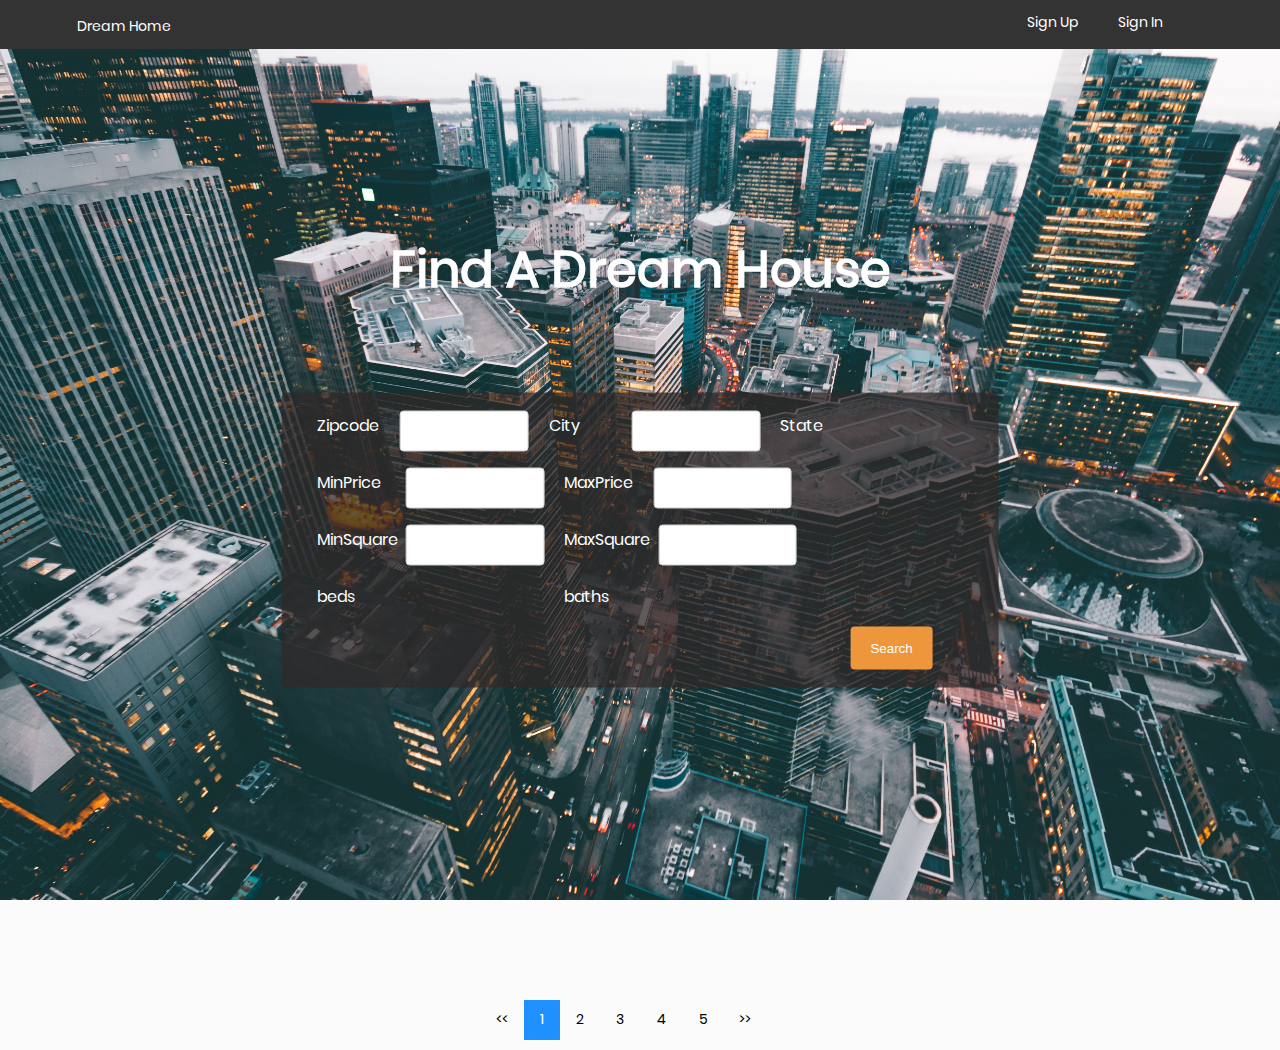
==== source/html/index.html @ e512ba41 "Merge branch 'dev' of https://github.com/CoderKevinZhang/CS561_Project into dev" ====
<!DOCTYPE html>
<html>
  <head>
    <meta charset="utf-8">
    <title>Dream Home</title>
    <link href="https://fonts.googleapis.com/css?family=Roboto:100,400,700" rel="stylesheet">
    <link rel="stylesheet" href="https://maxcdn.bootstrapcdn.com/font-awesome/4.7.0/css/font-awesome.min.css" media="screen">
    <link rel="stylesheet" type="text/css" href="../../css/style.css" media="screen">
    <link rel="stylesheet" type="text/css" href="../../css/nav.css" media="screen">
    <link rel="stylesheet" type="text/css" href="../../css/util.css">
    <link rel="stylesheet" type="text/css" href="../../css/pagination.css">
    <link rel="stylesheet" type="text/css" href="../../css/main.css">
    <link rel="stylesheet" type="text/css" href="../../css/filterForm.css">

  </head>

  <body onload="generatePagination(5 ,1, 0)">
    <div class="navbar">
      <div class="navlist">

          <ul  style="z-index: 99">
            <li class="navitem site-title" ><a href="#"><strong> Dream Home</strong> </a></li>
            <li class="navitem navlink" id = "before_login_show_sign_in"><a href="login.html">Sign In</a></li> 
            <li class="navitem navlink" id = "before_login_show_sign_up"><a href="signUp.html">Sign Up</a></li>
            <li class="navitem navlink" id = "after_login_show_user_name" style ="display: none">
              <div class="dropdown">
                  <button class="dropbtn"> <a id="user_name" href="#"></a></button>
                  <div class="dropdown-content">
                      <a id= "logout-btn" href="user_profile.html" >My Profile</a>
                      <a id= "logout-btn" href="javascript:void(0);" onclick="logOut()">log out</a>
                  </div>
              </div>
            </li>
          </ul>
        </div>
    </div>
    <header class = "banner">

      <div class="hero-text">
          <h1 style="font-size:50px"> Find A Dream House</h1>
      </div> 

      
        <form id = 'filter'>
          <div class="filter-form-container" >
    		<div class = "box">
        <label >Zipcode</label> 
          <input id = 'zipCode' type="text" class="text" value="" onfocus="this.value = '';" onblur="if (this.value == '') {this.value = '';}">
    		<label >City</label>  
          <input id = 'city' type="text" class="text" value="" onfocus="this.value = '';" onblur="if (this.value == '') {this.value = '';}">
    		<label >State</label>
          <div class = "custom-select">
            <select id = "state" style="background-color: white; font-size: 17px; width: 111px; margin-bottom: 8px;">     
              <option value="" selected disabled="disabled">-select-</option>
              <option value="Alabama">Alabama</option>
              <option value="Alaska">Alaska</option>
              <option value="Arizona">Arizona</option>
              <option value="Arkansas">Arkansas</option>
              <option value="California">California</option>
              <option value="Colorado">Colorado</option>
              <option value="Connecticut">Connecticut</option>
              <option value="Delaware">Delaware</option>
              <option value="District">District Of Columbia</option>
              <option value="Florida">Florida</option>
              <option value="Georgia">Georgia</option>
              <option value="Hawaii">Hawaii</option>
              <option value="Idaho">Idaho</option>
              <option value="Illinois">Illinois</option>
              <option value="Indiana">Indiana</option>
              <option value="Iowa">Iowa</option>
              <option value="Kansas">Kansas</option>
              <option value="Kentucky">Kentucky</option>
              <option value="Louisiana">Louisiana</option>
              <option value="Maine">Maine</option>
              <option value="Maryland">Maryland</option>
              <option value="Massachusetts">Massachusetts</option>
              <option value="Michigan">Michigan</option>
              <option value="Minnesota">Minnesota</option>
              <option value="Mississippi">Mississippi</option>
              <option value="Missouri">Missouri</option>
              <option value="Montana">Montana</option>
              <option value="Nebraska">Nebraska</option>
              <option value="Nevada">Nevada</option>
              <option value="New Hampshire">New Hampshire</option>
              <option value="New Jersey">New Jersey</option>
              <option value="New Mexico">New Mexico</option>
              <option value="New York">New York</option>
              <option value="North Carolina">North Carolina</option>
              <option value="North Dakota">North Dakota</option>
              <option value="Ohio">Ohio</option>
              <option value="Oklahoma">Oklahoma</option>
              <option value="Oregon">Oregon</option>
              <option value="Pennsylvania">Pennsylvania</option>
              <option value="Rhode Island">Rhode Island</option>
              <option value="South Carolina">South Carolina</option>
              <option value="South Dakota">South Dakota</option>
              <option value="Tennessee">Tennessee</option>
              <option value="Texas">Texas</option>
              <option value="Utah">Utah</option>
              <option value="Vermont">Vermont</option>
              <option value="Virginia">Virginia</option>
              <option value="Washington">Washington</option>
              <option value="West Virginia">West Virginia</option>
              <option value="Wisconsin">Wisconsin</option>
              <option value="Wyoming">Wyoming</option>
            </select>
          </div>
        </div>
        <div class = "box">
    		  <label> MinPrice</label> 
          <input id = 'minPrice' type="text" class="text" value="" onfocus="this.value = '';" onblur="if (this.value == '') {this.value = '';}">
<!--         </div>
        <div class = "box"> -->
    		<label> MaxPrice</label>  <input id = 'maxPrice' type="text" class="text" value="" onfocus="this.value = '';" onblur="if (this.value == '') {this.value = '';}"><br>
        </div>
        <div class = "box">
    		<label> MinSquare</label> 
          <input id = 'minSquare' type="text" class="text" value="" onfocus="this.value = '';" onblur="if (this.value == '') {this.value = '';}">
  <!--   		</div>
        <div class = "box"> -->
        <label> MaxSquare</label>  
          <input id = 'maxSquare' type="text" class="text" value="" onfocus="this.value = '';" onblur="if (this.value == '') {this.value = '';}" style="margin-left: 5px;"><br>
        </div>
        <div class = "box">
    		<label> beds</label>
        <div class = "custom-select"> 
          <select id="beds" style="background-color: white; font-size: 17px">
      		  <option value="" selected disabled="disabled">-select-</option>
      		  <option value="1">1</option>
      		  <option value="2">2</option>
      		  <option value="3">3</option>
            <option value="4">4+</option>
    		  </select>
        </div>

    		<label> baths</label> 
        <div class = "custom-select">
          <select id="baths" style="background-color: white; font-size: 17px">
      		  <option value="0" selected disabled="disabled">-select-</option>
      		  <option value="1">1</option>
            <option value="2">2</option>
            <option value="3">3</option>
            <option value="4">4+</option>
    		  </select>
        </div>
        </div>
      <div class = "filter-form-footer">
        <button class = "filter-form-submit" onclick='filteredSearch()'>Search</button>
      </div>   		  
    	  </form>

      </div>


 </header>
 

  <div id="modal-backdrop" class="hidden"></div>
    <div id="create-item-modal" class="hidden">
      <div class="modal-dialog">

<!--         <div class="modal-header">
          <h3>Share A House Info :)</h3>
          <button type="button" class="modal-close-button">&times;</button>
        </div> -->

        <!-- <div class="modal-header" style="background-image: url(../../images/bg-02.jpg);"> -->
        <div class="modal-header" style="background-color: #333333;">        
          <span class="login100-form-title-1">
            Welcome To Our Website!
          </span>
          
          <button type="button" class="modal-close-button">&times;</button>
        </div>       
        <div class="modal-content"><h2>Please sign in or sign up to upload your house infomation.</h2></div>
        <div class="modal-footer">
          <button type="button" class="modal-sign-button" onclick="window.location.href='login.html'" >Sign In</button>
          <button type="button" class="modal-sign-button" onclick="window.location.href='signUp.html'">Sign Up</button>
          <button type="button" class="modal-cancel-button">Cancel</button>
        </div>


      </div>
    </div>
  </div>

  <main class="item-container">
    


  </main>
  
  <!--House Listing Pagination-->
  <div id="pagination" >
  
  </div> 
</body>

<!--   <script src="https://cdnjs.cloudflare.com/ajax/libs/handlebars.js/4.0.10/handlebars.runtime.js"></script>
  <script src="/itemTemplate.js"></script>
  <script src="/itemPhotoTemplate.js"></script> -->
  <script src="../../vendor/jquery/jquery-3.2.1.min.js"></script>
  <script src="../../vendor/animsition/js/animsition.min.js"></script>
  <script src="../../vendor/bootstrap/js/popper.js"></script>
  <script src="../../vendor/bootstrap/js/bootstrap.min.js"></script>
  <script src="../../vendor/select2/select2.min.js"></script>
  <script src="../../vendor/daterangepicker/moment.min.js"></script>
  <script src="../../vendor/daterangepicker/daterangepicker.js"></script>
  <script src="../../vendor/countdowntime/countdowntime.js"></script>
  <script src="../../js/index.js"></script>

  <script src="../../js/housePagination.js"></script>
  <script src="../../js/customSelect.js"></script>
</html>
---- css/style.css ----
body {
  font-family: Roboto, Helvetica, sans-serif;
  margin: 0;
  background-color:#afabab0d;
}
i{
  font-family: Roboto, Helvetica, sans-serif;
}
a {
  text-decoration: none;
}

.navlink a {
  color: #fff;
}

main a{
  color:black;
} 

.site-title a {
  color:#fff;
 }

a:hover,
a:focus {
  color:#ee963b;

}

a:focus {
  outline: none;
}


.bg { 
    /* The image used */
    background-image: url("../images/bg.jpg");
    /* Full height */
    height: 100%; 
    /* Center and scale the image nicely */
    background-position: center;
    background-repeat: no-repeat;
    background-size: cover;
}

.navitem.site-title {
  margin: 0;
  padding: 10px 80px 10px 0px;
  font-size: 30px;
  font-weight: 100;
  color:#ee963b;
  /*color:#fff;*/
  display: inline-block;
  /*line-height: 38px;*/
  font-style: bold;
}

.navbar {
 /* background-color: #fff;*/
  font-size: 18px;
  line-height: 22px;
}
.navlist {
  z-index: 2;
  /*margin: 0 0 0 4%;*/
  padding: 0px 6% 0px 6%;
  /*background-color: #151111;*/
  /*max-width: 1300px;*/
  /*position: fixed;*/
  background-color: #333;
  position: fixed;
  /*top: -50px;*/
  width: 100%;
  display: block;
  transition: top 0.3s;
}

.navitem {
  display: inline-block;
}

.navitem.navlink{
  float: right;
  /*margin-right: 20px;*/
  /*line-height: 38px;*/
  padding: 10px 40px 10px 0px;

}



.navlink a {
  /*padding: 8px 10px;*/
  display: inline-block;
}

.dropbtn {
    /*background-color: #eee;*/
    color: white;
    padding: 2px;
    font-size: 16px;
    border: none;
    cursor: pointer;
}

.dropdown {
    position: relative;
    display: inline-block;
}

.dropdown-content {
    display: none;
    position: absolute;
    background-color: #f9f9f9;
    min-width: 160px;
    box-shadow: 0px 8px 16px 0px rgba(0,0,0,0.2);
    z-index: 1;
}

.dropdown-content a {
    color: black;
    padding: 12px 16px;
    text-decoration: none;
    display: block;
}

.dropdown-content a:hover {background-color: #f1f1f1}

.dropdown:hover .dropdown-content {
    display: block;
}

.dropdown:hover .dropbtn {
    background-color: #eee;
}


/*.navlink.active {
  box-shadow: inset 0 -3px #319df6;
}*/
/*.navbar-search-container{
  display:flex;
  font-size: 18px;
  background-image:url("../images/bg.jpg");
  background-repeat: no-repeat;
  background-position: center;
 background-size: cover;
  /*height:660px;*/
  /*min-height: 100%;*/
  /*height: 300px;*/
  /*padding-left: 215px;*/
  /*justify-content: center;*/
/*}  */


.navbar {

}

.banner{
      /* The image used */
    background-image: url("../images/bg.jpg");
    /* Full height */
    height: 100%; 

    /* Center and scale the image nicely */
    background-position: center;
    background-repeat: no-repeat;
    background-size: cover;
}

.hero-text {
  text-align: center;
  position: absolute; 
  top: 30%;
  left: 50%;
  transform: translate(-50%, -50%);
  color: white;
}

.hero-text h1{
  font-size:50px;
}

.navbar-search {
  flex: 0 1 50%;
  position:relative;
  padding-top: 175px;
}

#navbar-search-input {
  height:25px;
  padding: 4px;
  background-color: white;
  border: 2px solid #dadada;
  border-radius: 10px;
  width: 350px;
  -webkit-transition: width 0.4s ease-in-out;
  transition: width 0.4s ease-in-out;
}

/* When the input field gets focus, change its width to 100% */
#navbar-search-input:focus {
    width: 85%;
}


#navbar-search-input:focus {
  outline: none;
  background-color: #fff;
}

#navbar-search-button {
  margin-left: -5px;
  font-size: 16px;
  background: none;
  border: none;
  color: white;
  cursor: pointer;
}

#navbar-search-button:hover {
  color: #ee963b;
}

#navbar-search-button:focus {
  color: #ee963b;
  outline: none;
}

.share-container{
  margin: 50px 15%;
  display: flex;
  flex-wrap: wrap;
  align-items: :center;
  max-width: 1300px;
  text-align: center;
}

.share-content{
  padding-left: 25%;
  font-style: bold;
  color:#219494;
  font-size: 25px;
}
.share-button{
  padding-left:50px;
}

.item-container {
  margin-left:4%;
  margin: 50px 8%;
  display: flex;
  flex-wrap: wrap;
  align-items: :center;
  max-width: 1300px;
  min-width: 350px;
  flex:1 1 1;

}

.item-title-container{
  display: flex;
  flex-wrap: wrap;
  /*margin: 2px 8%;*/

}

.item-title-container i {
  font-size:20px;
}

.item-title{
  font-size: 15px;
  font-weight: 700;
  color: #444;
  margin-bottom: 0;
  padding: 5px;
}
.larger{
  font-size: 15px;
  font-weight: 700;
  color: #444;
  margin-bottom: 0;

}

.item-description-title{
  font-size: 15px;
  font-weight: 700;
  color: #444;
  margin-bottom: 0;
}



.item {
/*  flex: 1 4;*/
  display: flex;
  flex-wrap: wrap;
  margin-bottom: 30px;
  padding: 0px;
  /*border: 1px solid #dadada;*/
  border-radius: 2px;
  background-color: #fff;
  min-height: : 300px;
  max-height: 800px;
  min-width: 1000px;
  width: 100%;

}

.item-description-container{
  display: flex;
  overflow: auto;
  max-height: 180px;
  max-width: 1000px;

}

.item-icon {
  font-size: 20px;
  padding-top: 15px;
}

.image-container {
  flex: 1 1 1;
  padding: 1px;
  width: 450px;
  height:300px;
  margin-right:20px;
}

.image {
 flex: 1 1 1;
  padding: 1px;
  /*display: initial;*/
  width: inherit;
  /*max-width:300px;*/
  height: inherit;
  /*width: 400px;*/
  /*height:260px;*/
  /*padding:8%;*/
}

.item-content {
  flex: 1 1 1;
  padding: 5px;
  max-width:1000px;
  width: 45%;
}



.item-name {
   font-weight: bold;
}


#create-item-button {
  /*position: fixed;*/
  display: inline-block;
  right: 30px;
  bottom: 30px;
  height: 60px;
  width: 120px;
  border: none;
/*  border-radius: 30px;*/
/*  font-size: 36px;*/
  background-color: #545353;
  color: #fff;
  cursor: pointer;
  box-shadow: 4px 4px 12px rgba(0, 0, 0, 0.25);
}

#create-item-button:hover,
#create-item-button:focus {
  right: 27px;
  bottom: 27px;
  height: 62px;
  width: 122px;
  background-color: #333333;
}

#create-item-button:focus {
  outline: none;
}

#modal-backdrop {
  position: fixed;
  top: 0;
  bottom: 0;
  left: 0;
  right: 0;
  z-index: 1000;
  background-color: rgba(0, 0, 0, 0.85);
}

#create-item-modal {
  position: fixed;
  top: 0;
  bottom: 0;
  left: 0;
  right: 0;
  z-index: 1010;
  overflow: scroll;
}

.hidden {
  display: none;
}

.modal-dialog {
  width: auto;
  max-width: 600px;
  min-width: 350px;
  min-height: 300px;
  margin: 40px auto;
  background-color: #fff;
  border-radius: 15px;
}

.modal-header {
  position: relative;
  padding: 10px 20px;
  background-color: #333333;
}

.modal-header h3 {
  margin: 0;
  font-size: 28px;
}

.modal-close-button {
  position: absolute;
  right: 10px;
  top: 5px;
  font-size: 24px;
  border: none;
  background: none;
  padding: 0;
  cursor: pointer;
}

.modal-body {
  padding: 20px;
}

.item-input-element {
  display: flex;
  align-items: center;
  font-size: 20px;
  margin: 10px 0;
}

.item-input-element label {
  font-weight: 600;
  flex: 1 75px;
  margin-right: 10px;
}

.item-input-element input,
.item-input-element textarea {
  flex: 6 200px;
  padding: 8px;
  font-size: 20px;
  border: 1px solid #aaa;
}

.item-input-element textarea {
  min-height: 64px;
}

.modal-footer {
  display: flex;
  justify-content: flex-end;
  padding: 10px 10px 20px 10px;
}

.modal-footer button {
  font-size: 20px;
  background-color: #fff;
  color: #333;
  border: 1px solid #333;
  border-radius: 5px;
  padding: 10px;
  margin-right: 20px;
  cursor: pointer;
}

.modal-footer .modal-cancel-button:hover {
  background-color: #ee963b;
}

.modal-footer .modal-sign-button:hover {
  background-color: #ee963b;
}

.modal-footer .modal-accept-button {
  background-color: #333333;
  color: #fff;
}

.modal-footer .modal-sign-button {
  background-color: #333333;
  color: #fff;
}

.modal-footer .modal-accept-button:hover {
  background-color: #ee963b;
}

.error-container {
  margin-top: 50px;
  text-align: center;
}

.error-container h2 {
  margin: 10px 0;
  font-size: 96px;
  font-weight: 100;
}

.error-container h3 {
  margin: 10px 0;
  font-size: 36px;
  font-weight: 400;
}


.styled-select select {
   background: transparent;
   border-style: solid;
   border-color: black;
   font-size: 14px;
   height: 29px;
   padding: 5px; /* If you add too much padding here, the options won't show in IE */
   width: 200px;
}

.modal-content{

  height:100px;
}
.modal-content h2{
  padding:10px, 0,10px,0;
}

.lable input[type="text"] {
  padding: 15px;
  width: 44%;
  font-size: 1.1em;
  margin: 18px 0px;
  color: #666666;
  float: left;
  cursor: pointer;
  font-family: "HelveticaNeue", "Helvetica Neue", Helvetica, Arial, sans-serif;
  outline: none;
  font-weight: 600;
  margin-left: 3px;
  background: #FFFFFF;
  -webkit-transition: all 0.3s ease-out;
  -moz-transition: all 0.3s ease-out;
  -ms-transition: all 0.3s ease-out;
  -o-transition: all 0.3s ease-out;
  border-left: 6px solid #fff;
  border-bottom: none;
  border-right: none;
  border-top: none;
}
---- css/nav.css ----
/* JS disabled styles */
.no-js nav li:hover ul { display:block; }

/* base nav styles */
nav { display:block; margin:0 auto 20px; border:1px solid #222; position:relative; background-color:#333; font:16px Tahoma, Sans-serif; }
nav ul { padding:0; margin:0; }
nav li { position:relative; float:left; list-style-type:none; }
nav ul:after { content:"."; display:block; height:0; clear:both; visibility:hidden; }
nav li a { display:block; padding:10px 20px; border-left:1px solid #999; border-right:1px solid #222; color:#eee; text-decoration:none; }
nav li a:focus { outline:none; text-decoration:underline; }
nav li:first-child a { border-left:none; }
nav li.last a { border-right:none; }
nav a span { display:block; float:right; margin-left:5px; }
nav ul ul { display:none; width:100%; position:absolute; left:0; background:#6a6a6a; }
nav ul ul li { float:none; }
nav ul ul a { padding:5px 10px; border-left:none; border-right:none; font-size:14px; }
nav ul ul a:hover { background-color:#555; }

/* CSS3 */
.borderradius nav { -moz-border-radius:4px; -webkit-border-radius:4px; border-radius:4px; }
.cssgradients nav { background-image:-moz-linear-gradient(0% 22px 90deg, #222, #999); background-image:-webkit-gradient(linear, 0% 0%, 0% 70%, from(#999), to(#222)); }
.boxshadow.rgba nav { -moz-box-shadow:2px 2px 2px rgba(0,0,0,.75); -webkit-box-shadow:2px 2px 2px rgba(0,0,0,.75); box-shadow:2px 2px 2px rgba(0,0,0,.75); }
.cssgradients nav li:hover { background-image:-moz-linear-gradient(0% 100px 90deg, #999, #222); background-image:-webkit-gradient(linear, 0% 0%, 0% 100%, from(#222), to(#555)); }
.borderradius nav ul ul { -moz-border-radius-bottomleft:4px; -moz-border-radius-bottomright:4px; -webkit-border-bottom-left-radius:4px; -webkit-border-bottom-right-radius:4px; border-bottom-left-radius:4px; border-bottom-right-radius:4px; }
.boxshadow.rgba nav ul ul { background-color:rgba(0,0,0,0.8); -moz-box-shadow:2px 2px 2px rgba(0,0,0,.8); -webkit-box-shadow:2px 2px 2px rgba(0,0,0,.8); box-shadow:2px 2px 2px rgba(0,0,0,.8); }
.rgba nav ul ul li { border-left:1px solid rgba(0,0,0,0.1); border-right:1px solid rgba(0,0,0,0.1); }
.rgba nav ul ul a:hover { background-color:rgba(85,85,85,.9); }
.borderradius.rgba nav ul ul li.last { border-left:1px solid rgba(0,0,0,0.1); border-bottom:1px solid rgba(0,0,0,0.1); -moz-border-radius-bottomleft:4px; -moz-border-radius-bottomright:4px; -webkit-border-bottom-left-radius:4px; -webkit-border-bottom-right-radius:4px; border-bottom-left-radius:4px; border-bottom-right-radius:4px; }
.csstransforms ul a span { -moz-transform:rotate(-180deg);-webkit-transform:rotate(-180deg); }

/* fallbacks */
.no-cssgradients nav, .no-js nav { padding-bottom:4px; border:none; background:url(../fallback/navBG.gif) repeat-x 0 0; }
.no-borderradius nav ul, .no-js nav ul { background:url(../fallback/navRight.gif) no-repeat 100% 0; }
.no-borderradius nav ul ul, .no-js nav ul ul { background:none; }
.no-borderradius nav li, .no-js nav li { height:44px; }
.no-cssgradients nav li:hover, .no-js nav li:hover { background:url(../fallback/navOverBG.gif) repeat-x 0 0; }
.no-borderradius nav li li, .no-js nav li li { height:auto; width:98%; left:-2px; }
.no-borderradius nav li:first-child, .no-js nav li:first-child { background:url(../fallback/navLeft.gif) no-repeat 0 0; }
.no-borderradius nav li:first-child:hover, .no-js nav li:first-child:hover { background:url(../fallback/navOverLeft.gif) no-repeat 0 0; }
.no-borderradius nav li li:first-child, .no-js nav li li:first-child { background:none; }
.no-rgba nav ul ul, .no-js nav ul ul { left:1px; padding-left:2px; background:url(../fallback/subnavBG.png) no-repeat 100% 100%; }
.no-rgba nav ul ul a, .no-js nav ul ul a { left:3px; }
.no-rgba nav ul ul a:hover { background:url(../fallback/subOverBG.png) repeat 0 0; }
.no-csstransforms ul a span { height:7px; width:12px; margin-top:8px; text-indent:-5000px; overflow:hidden; background:url(../fallback/indicator.png) no-repeat 0 0; }
.no-borderradius ul ul li.last { margin-bottom:10px; }
.no-cssgradients.boxshadow nav { box-shadow:none; }
---- css/util.css ----
/*[ FONT SIZE ]
///////////////////////////////////////////////////////////
*/
.fs-1 {font-size: 1px;}
.fs-2 {font-size: 2px;}
.fs-3 {font-size: 3px;}
.fs-4 {font-size: 4px;}
.fs-5 {font-size: 5px;}
.fs-6 {font-size: 6px;}
.fs-7 {font-size: 7px;}
.fs-8 {font-size: 8px;}
.fs-9 {font-size: 9px;}
.fs-10 {font-size: 10px;}
.fs-11 {font-size: 11px;}
.fs-12 {font-size: 12px;}
.fs-13 {font-size: 13px;}
.fs-14 {font-size: 14px;}
.fs-15 {font-size: 15px;}
.fs-16 {font-size: 16px;}
.fs-17 {font-size: 17px;}
.fs-18 {font-size: 18px;}
.fs-19 {font-size: 19px;}
.fs-20 {font-size: 20px;}
.fs-21 {font-size: 21px;}
.fs-22 {font-size: 22px;}
.fs-23 {font-size: 23px;}
.fs-24 {font-size: 24px;}
.fs-25 {font-size: 25px;}
.fs-26 {font-size: 26px;}
.fs-27 {font-size: 27px;}
.fs-28 {font-size: 28px;}
.fs-29 {font-size: 29px;}
.fs-30 {font-size: 30px;}
.fs-31 {font-size: 31px;}
.fs-32 {font-size: 32px;}
.fs-33 {font-size: 33px;}
.fs-34 {font-size: 34px;}
.fs-35 {font-size: 35px;}
.fs-36 {font-size: 36px;}
.fs-37 {font-size: 37px;}
.fs-38 {font-size: 38px;}
.fs-39 {font-size: 39px;}
.fs-40 {font-size: 40px;}
.fs-41 {font-size: 41px;}
.fs-42 {font-size: 42px;}
.fs-43 {font-size: 43px;}
.fs-44 {font-size: 44px;}
.fs-45 {font-size: 45px;}
.fs-46 {font-size: 46px;}
.fs-47 {font-size: 47px;}
.fs-48 {font-size: 48px;}
.fs-49 {font-size: 49px;}
.fs-50 {font-size: 50px;}
.fs-51 {font-size: 51px;}
.fs-52 {font-size: 52px;}
.fs-53 {font-size: 53px;}
.fs-54 {font-size: 54px;}
.fs-55 {font-size: 55px;}
.fs-56 {font-size: 56px;}
.fs-57 {font-size: 57px;}
.fs-58 {font-size: 58px;}
.fs-59 {font-size: 59px;}
.fs-60 {font-size: 60px;}
.fs-61 {font-size: 61px;}
.fs-62 {font-size: 62px;}
.fs-63 {font-size: 63px;}
.fs-64 {font-size: 64px;}
.fs-65 {font-size: 65px;}
.fs-66 {font-size: 66px;}
.fs-67 {font-size: 67px;}
.fs-68 {font-size: 68px;}
.fs-69 {font-size: 69px;}
.fs-70 {font-size: 70px;}
.fs-71 {font-size: 71px;}
.fs-72 {font-size: 72px;}
.fs-73 {font-size: 73px;}
.fs-74 {font-size: 74px;}
.fs-75 {font-size: 75px;}
.fs-76 {font-size: 76px;}
.fs-77 {font-size: 77px;}
.fs-78 {font-size: 78px;}
.fs-79 {font-size: 79px;}
.fs-80 {font-size: 80px;}
.fs-81 {font-size: 81px;}
.fs-82 {font-size: 82px;}
.fs-83 {font-size: 83px;}
.fs-84 {font-size: 84px;}
.fs-85 {font-size: 85px;}
.fs-86 {font-size: 86px;}
.fs-87 {font-size: 87px;}
.fs-88 {font-size: 88px;}
.fs-89 {font-size: 89px;}
.fs-90 {font-size: 90px;}
.fs-91 {font-size: 91px;}
.fs-92 {font-size: 92px;}
.fs-93 {font-size: 93px;}
.fs-94 {font-size: 94px;}
.fs-95 {font-size: 95px;}
.fs-96 {font-size: 96px;}
.fs-97 {font-size: 97px;}
.fs-98 {font-size: 98px;}
.fs-99 {font-size: 99px;}
.fs-100 {font-size: 100px;}
.fs-101 {font-size: 101px;}
.fs-102 {font-size: 102px;}
.fs-103 {font-size: 103px;}
.fs-104 {font-size: 104px;}
.fs-105 {font-size: 105px;}
.fs-106 {font-size: 106px;}
.fs-107 {font-size: 107px;}
.fs-108 {font-size: 108px;}
.fs-109 {font-size: 109px;}
.fs-110 {font-size: 110px;}
.fs-111 {font-size: 111px;}
.fs-112 {font-size: 112px;}
.fs-113 {font-size: 113px;}
.fs-114 {font-size: 114px;}
.fs-115 {font-size: 115px;}
.fs-116 {font-size: 116px;}
.fs-117 {font-size: 117px;}
.fs-118 {font-size: 118px;}
.fs-119 {font-size: 119px;}
.fs-120 {font-size: 120px;}
.fs-121 {font-size: 121px;}
.fs-122 {font-size: 122px;}
.fs-123 {font-size: 123px;}
.fs-124 {font-size: 124px;}
.fs-125 {font-size: 125px;}
.fs-126 {font-size: 126px;}
.fs-127 {font-size: 127px;}
.fs-128 {font-size: 128px;}
.fs-129 {font-size: 129px;}
.fs-130 {font-size: 130px;}
.fs-131 {font-size: 131px;}
.fs-132 {font-size: 132px;}
.fs-133 {font-size: 133px;}
.fs-134 {font-size: 134px;}
.fs-135 {font-size: 135px;}
.fs-136 {font-size: 136px;}
.fs-137 {font-size: 137px;}
.fs-138 {font-size: 138px;}
.fs-139 {font-size: 139px;}
.fs-140 {font-size: 140px;}
.fs-141 {font-size: 141px;}
.fs-142 {font-size: 142px;}
.fs-143 {font-size: 143px;}
.fs-144 {font-size: 144px;}
.fs-145 {font-size: 145px;}
.fs-146 {font-size: 146px;}
.fs-147 {font-size: 147px;}
.fs-148 {font-size: 148px;}
.fs-149 {font-size: 149px;}
.fs-150 {font-size: 150px;}
.fs-151 {font-size: 151px;}
.fs-152 {font-size: 152px;}
.fs-153 {font-size: 153px;}
.fs-154 {font-size: 154px;}
.fs-155 {font-size: 155px;}
.fs-156 {font-size: 156px;}
.fs-157 {font-size: 157px;}
.fs-158 {font-size: 158px;}
.fs-159 {font-size: 159px;}
.fs-160 {font-size: 160px;}
.fs-161 {font-size: 161px;}
.fs-162 {font-size: 162px;}
.fs-163 {font-size: 163px;}
.fs-164 {font-size: 164px;}
.fs-165 {font-size: 165px;}
.fs-166 {font-size: 166px;}
.fs-167 {font-size: 167px;}
.fs-168 {font-size: 168px;}
.fs-169 {font-size: 169px;}
.fs-170 {font-size: 170px;}
.fs-171 {font-size: 171px;}
.fs-172 {font-size: 172px;}
.fs-173 {font-size: 173px;}
.fs-174 {font-size: 174px;}
.fs-175 {font-size: 175px;}
.fs-176 {font-size: 176px;}
.fs-177 {font-size: 177px;}
.fs-178 {font-size: 178px;}
.fs-179 {font-size: 179px;}
.fs-180 {font-size: 180px;}
.fs-181 {font-size: 181px;}
.fs-182 {font-size: 182px;}
.fs-183 {font-size: 183px;}
.fs-184 {font-size: 184px;}
.fs-185 {font-size: 185px;}
.fs-186 {font-size: 186px;}
.fs-187 {font-size: 187px;}
.fs-188 {font-size: 188px;}
.fs-189 {font-size: 189px;}
.fs-190 {font-size: 190px;}
.fs-191 {font-size: 191px;}
.fs-192 {font-size: 192px;}
.fs-193 {font-size: 193px;}
.fs-194 {font-size: 194px;}
.fs-195 {font-size: 195px;}
.fs-196 {font-size: 196px;}
.fs-197 {font-size: 197px;}
.fs-198 {font-size: 198px;}
.fs-199 {font-size: 199px;}
.fs-200 {font-size: 200px;}

/*[ PADDING ]
///////////////////////////////////////////////////////////
*/
.p-t-0 {padding-top: 0px;}
.p-t-1 {padding-top: 1px;}
.p-t-2 {padding-top: 2px;}
.p-t-3 {padding-top: 3px;}
.p-t-4 {padding-top: 4px;}
.p-t-5 {padding-top: 5px;}
.p-t-6 {padding-top: 6px;}
.p-t-7 {padding-top: 7px;}
.p-t-8 {padding-top: 8px;}
.p-t-9 {padding-top: 9px;}
.p-t-10 {padding-top: 10px;}
.p-t-11 {padding-top: 11px;}
.p-t-12 {padding-top: 12px;}
.p-t-13 {padding-top: 13px;}
.p-t-14 {padding-top: 14px;}
.p-t-15 {padding-top: 15px;}
.p-t-16 {padding-top: 16px;}
.p-t-17 {padding-top: 17px;}
.p-t-18 {padding-top: 18px;}
.p-t-19 {padding-top: 19px;}
.p-t-20 {padding-top: 20px;}
.p-t-21 {padding-top: 21px;}
.p-t-22 {padding-top: 22px;}
.p-t-23 {padding-top: 23px;}
.p-t-24 {padding-top: 24px;}
.p-t-25 {padding-top: 25px;}
.p-t-26 {padding-top: 26px;}
.p-t-27 {padding-top: 27px;}
.p-t-28 {padding-top: 28px;}
.p-t-29 {padding-top: 29px;}
.p-t-30 {padding-top: 30px;}
.p-t-31 {padding-top: 31px;}
.p-t-32 {padding-top: 32px;}
.p-t-33 {padding-top: 33px;}
.p-t-34 {padding-top: 34px;}
.p-t-35 {padding-top: 35px;}
.p-t-36 {padding-top: 36px;}
.p-t-37 {padding-top: 37px;}
.p-t-38 {padding-top: 38px;}
.p-t-39 {padding-top: 39px;}
.p-t-40 {padding-top: 40px;}
.p-t-41 {padding-top: 41px;}
.p-t-42 {padding-top: 42px;}
.p-t-43 {padding-top: 43px;}
.p-t-44 {padding-top: 44px;}
.p-t-45 {padding-top: 45px;}
.p-t-46 {padding-top: 46px;}
.p-t-47 {padding-top: 47px;}
.p-t-48 {padding-top: 48px;}
.p-t-49 {padding-top: 49px;}
.p-t-50 {padding-top: 50px;}
.p-t-51 {padding-top: 51px;}
.p-t-52 {padding-top: 52px;}
.p-t-53 {padding-top: 53px;}
.p-t-54 {padding-top: 54px;}
.p-t-55 {padding-top: 55px;}
.p-t-56 {padding-top: 56px;}
.p-t-57 {padding-top: 57px;}
.p-t-58 {padding-top: 58px;}
.p-t-59 {padding-top: 59px;}
.p-t-60 {padding-top: 60px;}
.p-t-61 {padding-top: 61px;}
.p-t-62 {padding-top: 62px;}
.p-t-63 {padding-top: 63px;}
.p-t-64 {padding-top: 64px;}
.p-t-65 {padding-top: 65px;}
.p-t-66 {padding-top: 66px;}
.p-t-67 {padding-top: 67px;}
.p-t-68 {padding-top: 68px;}
.p-t-69 {padding-top: 69px;}
.p-t-70 {padding-top: 70px;}
.p-t-71 {padding-top: 71px;}
.p-t-72 {padding-top: 72px;}
.p-t-73 {padding-top: 73px;}
.p-t-74 {padding-top: 74px;}
.p-t-75 {padding-top: 75px;}
.p-t-76 {padding-top: 76px;}
.p-t-77 {padding-top: 77px;}
.p-t-78 {padding-top: 78px;}
.p-t-79 {padding-top: 79px;}
.p-t-80 {padding-top: 80px;}
.p-t-81 {padding-top: 81px;}
.p-t-82 {padding-top: 82px;}
.p-t-83 {padding-top: 83px;}
.p-t-84 {padding-top: 84px;}
.p-t-85 {padding-top: 85px;}
.p-t-86 {padding-top: 86px;}
.p-t-87 {padding-top: 87px;}
.p-t-88 {padding-top: 88px;}
.p-t-89 {padding-top: 89px;}
.p-t-90 {padding-top: 90px;}
.p-t-91 {padding-top: 91px;}
.p-t-92 {padding-top: 92px;}
.p-t-93 {padding-top: 93px;}
.p-t-94 {padding-top: 94px;}
.p-t-95 {padding-top: 95px;}
.p-t-96 {padding-top: 96px;}
.p-t-97 {padding-top: 97px;}
.p-t-98 {padding-top: 98px;}
.p-t-99 {padding-top: 99px;}
.p-t-100 {padding-top: 100px;}
.p-t-101 {padding-top: 101px;}
.p-t-102 {padding-top: 102px;}
.p-t-103 {padding-top: 103px;}
.p-t-104 {padding-top: 104px;}
.p-t-105 {padding-top: 105px;}
.p-t-106 {padding-top: 106px;}
.p-t-107 {padding-top: 107px;}
.p-t-108 {padding-top: 108px;}
.p-t-109 {padding-top: 109px;}
.p-t-110 {padding-top: 110px;}
.p-t-111 {padding-top: 111px;}
.p-t-112 {padding-top: 112px;}
.p-t-113 {padding-top: 113px;}
.p-t-114 {padding-top: 114px;}
.p-t-115 {padding-top: 115px;}
.p-t-116 {padding-top: 116px;}
.p-t-117 {padding-top: 117px;}
.p-t-118 {padding-top: 118px;}
.p-t-119 {padding-top: 119px;}
.p-t-120 {padding-top: 120px;}
.p-t-121 {padding-top: 121px;}
.p-t-122 {padding-top: 122px;}
.p-t-123 {padding-top: 123px;}
.p-t-124 {padding-top: 124px;}
.p-t-125 {padding-top: 125px;}
.p-t-126 {padding-top: 126px;}
.p-t-127 {padding-top: 127px;}
.p-t-128 {padding-top: 128px;}
.p-t-129 {padding-top: 129px;}
.p-t-130 {padding-top: 130px;}
.p-t-131 {padding-top: 131px;}
.p-t-132 {padding-top: 132px;}
.p-t-133 {padding-top: 133px;}
.p-t-134 {padding-top: 134px;}
.p-t-135 {padding-top: 135px;}
.p-t-136 {padding-top: 136px;}
.p-t-137 {padding-top: 137px;}
.p-t-138 {padding-top: 138px;}
.p-t-139 {padding-top: 139px;}
.p-t-140 {padding-top: 140px;}
.p-t-141 {padding-top: 141px;}
.p-t-142 {padding-top: 142px;}
.p-t-143 {padding-top: 143px;}
.p-t-144 {padding-top: 144px;}
.p-t-145 {padding-top: 145px;}
.p-t-146 {padding-top: 146px;}
.p-t-147 {padding-top: 147px;}
.p-t-148 {padding-top: 148px;}
.p-t-149 {padding-top: 149px;}
.p-t-150 {padding-top: 150px;}
.p-t-151 {padding-top: 151px;}
.p-t-152 {padding-top: 152px;}
.p-t-153 {padding-top: 153px;}
.p-t-154 {padding-top: 154px;}
.p-t-155 {padding-top: 155px;}
.p-t-156 {padding-top: 156px;}
.p-t-157 {padding-top: 157px;}
.p-t-158 {padding-top: 158px;}
.p-t-159 {padding-top: 159px;}
.p-t-160 {padding-top: 160px;}
.p-t-161 {padding-top: 161px;}
.p-t-162 {padding-top: 162px;}
.p-t-163 {padding-top: 163px;}
.p-t-164 {padding-top: 164px;}
.p-t-165 {padding-top: 165px;}
.p-t-166 {padding-top: 166px;}
.p-t-167 {padding-top: 167px;}
.p-t-168 {padding-top: 168px;}
.p-t-169 {padding-top: 169px;}
.p-t-170 {padding-top: 170px;}
.p-t-171 {padding-top: 171px;}
.p-t-172 {padding-top: 172px;}
.p-t-173 {padding-top: 173px;}
.p-t-174 {padding-top: 174px;}
.p-t-175 {padding-top: 175px;}
.p-t-176 {padding-top: 176px;}
.p-t-177 {padding-top: 177px;}
.p-t-178 {padding-top: 178px;}
.p-t-179 {padding-top: 179px;}
.p-t-180 {padding-top: 180px;}
.p-t-181 {padding-top: 181px;}
.p-t-182 {padding-top: 182px;}
.p-t-183 {padding-top: 183px;}
.p-t-184 {padding-top: 184px;}
.p-t-185 {padding-top: 185px;}
.p-t-186 {padding-top: 186px;}
.p-t-187 {padding-top: 187px;}
.p-t-188 {padding-top: 188px;}
.p-t-189 {padding-top: 189px;}
.p-t-190 {padding-top: 190px;}
.p-t-191 {padding-top: 191px;}
.p-t-192 {padding-top: 192px;}
.p-t-193 {padding-top: 193px;}
.p-t-194 {padding-top: 194px;}
.p-t-195 {padding-top: 195px;}
.p-t-196 {padding-top: 196px;}
.p-t-197 {padding-top: 197px;}
.p-t-198 {padding-top: 198px;}
.p-t-199 {padding-top: 199px;}
.p-t-200 {padding-top: 200px;}
.p-t-201 {padding-top: 201px;}
.p-t-202 {padding-top: 202px;}
.p-t-203 {padding-top: 203px;}
.p-t-204 {padding-top: 204px;}
.p-t-205 {padding-top: 205px;}
.p-t-206 {padding-top: 206px;}
.p-t-207 {padding-top: 207px;}
.p-t-208 {padding-top: 208px;}
.p-t-209 {padding-top: 209px;}
.p-t-210 {padding-top: 210px;}
.p-t-211 {padding-top: 211px;}
.p-t-212 {padding-top: 212px;}
.p-t-213 {padding-top: 213px;}
.p-t-214 {padding-top: 214px;}
.p-t-215 {padding-top: 215px;}
.p-t-216 {padding-top: 216px;}
.p-t-217 {padding-top: 217px;}
.p-t-218 {padding-top: 218px;}
.p-t-219 {padding-top: 219px;}
.p-t-220 {padding-top: 220px;}
.p-t-221 {padding-top: 221px;}
.p-t-222 {padding-top: 222px;}
.p-t-223 {padding-top: 223px;}
.p-t-224 {padding-top: 224px;}
.p-t-225 {padding-top: 225px;}
.p-t-226 {padding-top: 226px;}
.p-t-227 {padding-top: 227px;}
.p-t-228 {padding-top: 228px;}
.p-t-229 {padding-top: 229px;}
.p-t-230 {padding-top: 230px;}
.p-t-231 {padding-top: 231px;}
.p-t-232 {padding-top: 232px;}
.p-t-233 {padding-top: 233px;}
.p-t-234 {padding-top: 234px;}
.p-t-235 {padding-top: 235px;}
.p-t-236 {padding-top: 236px;}
.p-t-237 {padding-top: 237px;}
.p-t-238 {padding-top: 238px;}
.p-t-239 {padding-top: 239px;}
.p-t-240 {padding-top: 240px;}
.p-t-241 {padding-top: 241px;}
.p-t-242 {padding-top: 242px;}
.p-t-243 {padding-top: 243px;}
.p-t-244 {padding-top: 244px;}
.p-t-245 {padding-top: 245px;}
.p-t-246 {padding-top: 246px;}
.p-t-247 {padding-top: 247px;}
.p-t-248 {padding-top: 248px;}
.p-t-249 {padding-top: 249px;}
.p-t-250 {padding-top: 250px;}
.p-b-0 {padding-bottom: 0px;}
.p-b-1 {padding-bottom: 1px;}
.p-b-2 {padding-bottom: 2px;}
.p-b-3 {padding-bottom: 3px;}
.p-b-4 {padding-bottom: 4px;}
.p-b-5 {padding-bottom: 5px;}
.p-b-6 {padding-bottom: 6px;}
.p-b-7 {padding-bottom: 7px;}
.p-b-8 {padding-bottom: 8px;}
.p-b-9 {padding-bottom: 9px;}
.p-b-10 {padding-bottom: 10px;}
.p-b-11 {padding-bottom: 11px;}
.p-b-12 {padding-bottom: 12px;}
.p-b-13 {padding-bottom: 13px;}
.p-b-14 {padding-bottom: 14px;}
.p-b-15 {padding-bottom: 15px;}
.p-b-16 {padding-bottom: 16px;}
.p-b-17 {padding-bottom: 17px;}
.p-b-18 {padding-bottom: 18px;}
.p-b-19 {padding-bottom: 19px;}
.p-b-20 {padding-bottom: 20px;}
.p-b-21 {padding-bottom: 21px;}
.p-b-22 {padding-bottom: 22px;}
.p-b-23 {padding-bottom: 23px;}
.p-b-24 {padding-bottom: 24px;}
.p-b-25 {padding-bottom: 25px;}
.p-b-26 {padding-bottom: 26px;}
.p-b-27 {padding-bottom: 27px;}
.p-b-28 {padding-bottom: 28px;}
.p-b-29 {padding-bottom: 29px;}
.p-b-30 {padding-bottom: 30px;}
.p-b-31 {padding-bottom: 31px;}
.p-b-32 {padding-bottom: 32px;}
.p-b-33 {padding-bottom: 33px;}
.p-b-34 {padding-bottom: 34px;}
.p-b-35 {padding-bottom: 35px;}
.p-b-36 {padding-bottom: 36px;}
.p-b-37 {padding-bottom: 37px;}
.p-b-38 {padding-bottom: 38px;}
.p-b-39 {padding-bottom: 39px;}
.p-b-40 {padding-bottom: 40px;}
.p-b-41 {padding-bottom: 41px;}
.p-b-42 {padding-bottom: 42px;}
.p-b-43 {padding-bottom: 43px;}
.p-b-44 {padding-bottom: 44px;}
.p-b-45 {padding-bottom: 45px;}
.p-b-46 {padding-bottom: 46px;}
.p-b-47 {padding-bottom: 47px;}
.p-b-48 {padding-bottom: 48px;}
.p-b-49 {padding-bottom: 49px;}
.p-b-50 {padding-bottom: 50px;}
.p-b-51 {padding-bottom: 51px;}
.p-b-52 {padding-bottom: 52px;}
.p-b-53 {padding-bottom: 53px;}
.p-b-54 {padding-bottom: 54px;}
.p-b-55 {padding-bottom: 55px;}
.p-b-56 {padding-bottom: 56px;}
.p-b-57 {padding-bottom: 57px;}
.p-b-58 {padding-bottom: 58px;}
.p-b-59 {padding-bottom: 59px;}
.p-b-60 {padding-bottom: 60px;}
.p-b-61 {padding-bottom: 61px;}
.p-b-62 {padding-bottom: 62px;}
.p-b-63 {padding-bottom: 63px;}
.p-b-64 {padding-bottom: 64px;}
.p-b-65 {padding-bottom: 65px;}
.p-b-66 {padding-bottom: 66px;}
.p-b-67 {padding-bottom: 67px;}
.p-b-68 {padding-bottom: 68px;}
.p-b-69 {padding-bottom: 69px;}
.p-b-70 {padding-bottom: 70px;}
.p-b-71 {padding-bottom: 71px;}
.p-b-72 {padding-bottom: 72px;}
.p-b-73 {padding-bottom: 73px;}
.p-b-74 {padding-bottom: 74px;}
.p-b-75 {padding-bottom: 75px;}
.p-b-76 {padding-bottom: 76px;}
.p-b-77 {padding-bottom: 77px;}
.p-b-78 {padding-bottom: 78px;}
.p-b-79 {padding-bottom: 79px;}
.p-b-80 {padding-bottom: 80px;}
.p-b-81 {padding-bottom: 81px;}
.p-b-82 {padding-bottom: 82px;}
.p-b-83 {padding-bottom: 83px;}
.p-b-84 {padding-bottom: 84px;}
.p-b-85 {padding-bottom: 85px;}
.p-b-86 {padding-bottom: 86px;}
.p-b-87 {padding-bottom: 87px;}
.p-b-88 {padding-bottom: 88px;}
.p-b-89 {padding-bottom: 89px;}
.p-b-90 {padding-bottom: 90px;}
.p-b-91 {padding-bottom: 91px;}
.p-b-92 {padding-bottom: 92px;}
.p-b-93 {padding-bottom: 93px;}
.p-b-94 {padding-bottom: 94px;}
.p-b-95 {padding-bottom: 95px;}
.p-b-96 {padding-bottom: 96px;}
.p-b-97 {padding-bottom: 97px;}
.p-b-98 {padding-bottom: 98px;}
.p-b-99 {padding-bottom: 99px;}
.p-b-100 {padding-bottom: 100px;}
.p-b-101 {padding-bottom: 101px;}
.p-b-102 {padding-bottom: 102px;}
.p-b-103 {padding-bottom: 103px;}
.p-b-104 {padding-bottom: 104px;}
.p-b-105 {padding-bottom: 105px;}
.p-b-106 {padding-bottom: 106px;}
.p-b-107 {padding-bottom: 107px;}
.p-b-108 {padding-bottom: 108px;}
.p-b-109 {padding-bottom: 109px;}
.p-b-110 {padding-bottom: 110px;}
.p-b-111 {padding-bottom: 111px;}
.p-b-112 {padding-bottom: 112px;}
.p-b-113 {padding-bottom: 113px;}
.p-b-114 {padding-bottom: 114px;}
.p-b-115 {padding-bottom: 115px;}
.p-b-116 {padding-bottom: 116px;}
.p-b-117 {padding-bottom: 117px;}
.p-b-118 {padding-bottom: 118px;}
.p-b-119 {padding-bottom: 119px;}
.p-b-120 {padding-bottom: 120px;}
.p-b-121 {padding-bottom: 121px;}
.p-b-122 {padding-bottom: 122px;}
.p-b-123 {padding-bottom: 123px;}
.p-b-124 {padding-bottom: 124px;}
.p-b-125 {padding-bottom: 125px;}
.p-b-126 {padding-bottom: 126px;}
.p-b-127 {padding-bottom: 127px;}
.p-b-128 {padding-bottom: 128px;}
.p-b-129 {padding-bottom: 129px;}
.p-b-130 {padding-bottom: 130px;}
.p-b-131 {padding-bottom: 131px;}
.p-b-132 {padding-bottom: 132px;}
.p-b-133 {padding-bottom: 133px;}
.p-b-134 {padding-bottom: 134px;}
.p-b-135 {padding-bottom: 135px;}
.p-b-136 {padding-bottom: 136px;}
.p-b-137 {padding-bottom: 137px;}
.p-b-138 {padding-bottom: 138px;}
.p-b-139 {padding-bottom: 139px;}
.p-b-140 {padding-bottom: 140px;}
.p-b-141 {padding-bottom: 141px;}
.p-b-142 {padding-bottom: 142px;}
.p-b-143 {padding-bottom: 143px;}
.p-b-144 {padding-bottom: 144px;}
.p-b-145 {padding-bottom: 145px;}
.p-b-146 {padding-bottom: 146px;}
.p-b-147 {padding-bottom: 147px;}
.p-b-148 {padding-bottom: 148px;}
.p-b-149 {padding-bottom: 149px;}
.p-b-150 {padding-bottom: 150px;}
.p-b-151 {padding-bottom: 151px;}
.p-b-152 {padding-bottom: 152px;}
.p-b-153 {padding-bottom: 153px;}
.p-b-154 {padding-bottom: 154px;}
.p-b-155 {padding-bottom: 155px;}
.p-b-156 {padding-bottom: 156px;}
.p-b-157 {padding-bottom: 157px;}
.p-b-158 {padding-bottom: 158px;}
.p-b-159 {padding-bottom: 159px;}
.p-b-160 {padding-bottom: 160px;}
.p-b-161 {padding-bottom: 161px;}
.p-b-162 {padding-bottom: 162px;}
.p-b-163 {padding-bottom: 163px;}
.p-b-164 {padding-bottom: 164px;}
.p-b-165 {padding-bottom: 165px;}
.p-b-166 {padding-bottom: 166px;}
.p-b-167 {padding-bottom: 167px;}
.p-b-168 {padding-bottom: 168px;}
.p-b-169 {padding-bottom: 169px;}
.p-b-170 {padding-bottom: 170px;}
.p-b-171 {padding-bottom: 171px;}
.p-b-172 {padding-bottom: 172px;}
.p-b-173 {padding-bottom: 173px;}
.p-b-174 {padding-bottom: 174px;}
.p-b-175 {padding-bottom: 175px;}
.p-b-176 {padding-bottom: 176px;}
.p-b-177 {padding-bottom: 177px;}
.p-b-178 {padding-bottom: 178px;}
.p-b-179 {padding-bottom: 179px;}
.p-b-180 {padding-bottom: 180px;}
.p-b-181 {padding-bottom: 181px;}
.p-b-182 {padding-bottom: 182px;}
.p-b-183 {padding-bottom: 183px;}
.p-b-184 {padding-bottom: 184px;}
.p-b-185 {padding-bottom: 185px;}
.p-b-186 {padding-bottom: 186px;}
.p-b-187 {padding-bottom: 187px;}
.p-b-188 {padding-bottom: 188px;}
.p-b-189 {padding-bottom: 189px;}
.p-b-190 {padding-bottom: 190px;}
.p-b-191 {padding-bottom: 191px;}
.p-b-192 {padding-bottom: 192px;}
.p-b-193 {padding-bottom: 193px;}
.p-b-194 {padding-bottom: 194px;}
.p-b-195 {padding-bottom: 195px;}
.p-b-196 {padding-bottom: 196px;}
.p-b-197 {padding-bottom: 197px;}
.p-b-198 {padding-bottom: 198px;}
.p-b-199 {padding-bottom: 199px;}
.p-b-200 {padding-bottom: 200px;}
.p-b-201 {padding-bottom: 201px;}
.p-b-202 {padding-bottom: 202px;}
.p-b-203 {padding-bottom: 203px;}
.p-b-204 {padding-bottom: 204px;}
.p-b-205 {padding-bottom: 205px;}
.p-b-206 {padding-bottom: 206px;}
.p-b-207 {padding-bottom: 207px;}
.p-b-208 {padding-bottom: 208px;}
.p-b-209 {padding-bottom: 209px;}
.p-b-210 {padding-bottom: 210px;}
.p-b-211 {padding-bottom: 211px;}
.p-b-212 {padding-bottom: 212px;}
.p-b-213 {padding-bottom: 213px;}
.p-b-214 {padding-bottom: 214px;}
.p-b-215 {padding-bottom: 215px;}
.p-b-216 {padding-bottom: 216px;}
.p-b-217 {padding-bottom: 217px;}
.p-b-218 {padding-bottom: 218px;}
.p-b-219 {padding-bottom: 219px;}
.p-b-220 {padding-bottom: 220px;}
.p-b-221 {padding-bottom: 221px;}
.p-b-222 {padding-bottom: 222px;}
.p-b-223 {padding-bottom: 223px;}
.p-b-224 {padding-bottom: 224px;}
.p-b-225 {padding-bottom: 225px;}
.p-b-226 {padding-bottom: 226px;}
.p-b-227 {padding-bottom: 227px;}
.p-b-228 {padding-bottom: 228px;}
.p-b-229 {padding-bottom: 229px;}
.p-b-230 {padding-bottom: 230px;}
.p-b-231 {padding-bottom: 231px;}
.p-b-232 {padding-bottom: 232px;}
.p-b-233 {padding-bottom: 233px;}
.p-b-234 {padding-bottom: 234px;}
.p-b-235 {padding-bottom: 235px;}
.p-b-236 {padding-bottom: 236px;}
.p-b-237 {padding-bottom: 237px;}
.p-b-238 {padding-bottom: 238px;}
.p-b-239 {padding-bottom: 239px;}
.p-b-240 {padding-bottom: 240px;}
.p-b-241 {padding-bottom: 241px;}
.p-b-242 {padding-bottom: 242px;}
.p-b-243 {padding-bottom: 243px;}
.p-b-244 {padding-bottom: 244px;}
.p-b-245 {padding-bottom: 245px;}
.p-b-246 {padding-bottom: 246px;}
.p-b-247 {padding-bottom: 247px;}
.p-b-248 {padding-bottom: 248px;}
.p-b-249 {padding-bottom: 249px;}
.p-b-250 {padding-bottom: 250px;}
.p-l-0 {padding-left: 0px;}
.p-l-1 {padding-left: 1px;}
.p-l-2 {padding-left: 2px;}
.p-l-3 {padding-left: 3px;}
.p-l-4 {padding-left: 4px;}
.p-l-5 {padding-left: 5px;}
.p-l-6 {padding-left: 6px;}
.p-l-7 {padding-left: 7px;}
.p-l-8 {padding-left: 8px;}
.p-l-9 {padding-left: 9px;}
.p-l-10 {padding-left: 10px;}
.p-l-11 {padding-left: 11px;}
.p-l-12 {padding-left: 12px;}
.p-l-13 {padding-left: 13px;}
.p-l-14 {padding-left: 14px;}
.p-l-15 {padding-left: 15px;}
.p-l-16 {padding-left: 16px;}
.p-l-17 {padding-left: 17px;}
.p-l-18 {padding-left: 18px;}
.p-l-19 {padding-left: 19px;}
.p-l-20 {padding-left: 20px;}
.p-l-21 {padding-left: 21px;}
.p-l-22 {padding-left: 22px;}
.p-l-23 {padding-left: 23px;}
.p-l-24 {padding-left: 24px;}
.p-l-25 {padding-left: 25px;}
.p-l-26 {padding-left: 26px;}
.p-l-27 {padding-left: 27px;}
.p-l-28 {padding-left: 28px;}
.p-l-29 {padding-left: 29px;}
.p-l-30 {padding-left: 30px;}
.p-l-31 {padding-left: 31px;}
.p-l-32 {padding-left: 32px;}
.p-l-33 {padding-left: 33px;}
.p-l-34 {padding-left: 34px;}
.p-l-35 {padding-left: 35px;}
.p-l-36 {padding-left: 36px;}
.p-l-37 {padding-left: 37px;}
.p-l-38 {padding-left: 38px;}
.p-l-39 {padding-left: 39px;}
.p-l-40 {padding-left: 40px;}
.p-l-41 {padding-left: 41px;}
.p-l-42 {padding-left: 42px;}
.p-l-43 {padding-left: 43px;}
.p-l-44 {padding-left: 44px;}
.p-l-45 {padding-left: 45px;}
.p-l-46 {padding-left: 46px;}
.p-l-47 {padding-left: 47px;}
.p-l-48 {padding-left: 48px;}
.p-l-49 {padding-left: 49px;}
.p-l-50 {padding-left: 50px;}
.p-l-51 {padding-left: 51px;}
.p-l-52 {padding-left: 52px;}
.p-l-53 {padding-left: 53px;}
.p-l-54 {padding-left: 54px;}
.p-l-55 {padding-left: 55px;}
.p-l-56 {padding-left: 56px;}
.p-l-57 {padding-left: 57px;}
.p-l-58 {padding-left: 58px;}
.p-l-59 {padding-left: 59px;}
.p-l-60 {padding-left: 60px;}
.p-l-61 {padding-left: 61px;}
.p-l-62 {padding-left: 62px;}
.p-l-63 {padding-left: 63px;}
.p-l-64 {padding-left: 64px;}
.p-l-65 {padding-left: 65px;}
.p-l-66 {padding-left: 66px;}
.p-l-67 {padding-left: 67px;}
.p-l-68 {padding-left: 68px;}
.p-l-69 {padding-left: 69px;}
.p-l-70 {padding-left: 70px;}
.p-l-71 {padding-left: 71px;}
.p-l-72 {padding-left: 72px;}
.p-l-73 {padding-left: 73px;}
.p-l-74 {padding-left: 74px;}
.p-l-75 {padding-left: 75px;}
.p-l-76 {padding-left: 76px;}
.p-l-77 {padding-left: 77px;}
.p-l-78 {padding-left: 78px;}
.p-l-79 {padding-left: 79px;}
.p-l-80 {padding-left: 80px;}
.p-l-81 {padding-left: 81px;}
.p-l-82 {padding-left: 82px;}
.p-l-83 {padding-left: 83px;}
.p-l-84 {padding-left: 84px;}
.p-l-85 {padding-left: 85px;}
.p-l-86 {padding-left: 86px;}
.p-l-87 {padding-left: 87px;}
.p-l-88 {padding-left: 88px;}
.p-l-89 {padding-left: 89px;}
.p-l-90 {padding-left: 90px;}
.p-l-91 {padding-left: 91px;}
.p-l-92 {padding-left: 92px;}
.p-l-93 {padding-left: 93px;}
.p-l-94 {padding-left: 94px;}
.p-l-95 {padding-left: 95px;}
.p-l-96 {padding-left: 96px;}
.p-l-97 {padding-left: 97px;}
.p-l-98 {padding-left: 98px;}
.p-l-99 {padding-left: 99px;}
.p-l-100 {padding-left: 100px;}
.p-l-101 {padding-left: 101px;}
.p-l-102 {padding-left: 102px;}
.p-l-103 {padding-left: 103px;}
.p-l-104 {padding-left: 104px;}
.p-l-105 {padding-left: 105px;}
.p-l-106 {padding-left: 106px;}
.p-l-107 {padding-left: 107px;}
.p-l-108 {padding-left: 108px;}
.p-l-109 {padding-left: 109px;}
.p-l-110 {padding-left: 110px;}
.p-l-111 {padding-left: 111px;}
.p-l-112 {padding-left: 112px;}
.p-l-113 {padding-left: 113px;}
.p-l-114 {padding-left: 114px;}
.p-l-115 {padding-left: 115px;}
.p-l-116 {padding-left: 116px;}
.p-l-117 {padding-left: 117px;}
.p-l-118 {padding-left: 118px;}
.p-l-119 {padding-left: 119px;}
.p-l-120 {padding-left: 120px;}
.p-l-121 {padding-left: 121px;}
.p-l-122 {padding-left: 122px;}
.p-l-123 {padding-left: 123px;}
.p-l-124 {padding-left: 124px;}
.p-l-125 {padding-left: 125px;}
.p-l-126 {padding-left: 126px;}
.p-l-127 {padding-left: 127px;}
.p-l-128 {padding-left: 128px;}
.p-l-129 {padding-left: 129px;}
.p-l-130 {padding-left: 130px;}
.p-l-131 {padding-left: 131px;}
.p-l-132 {padding-left: 132px;}
.p-l-133 {padding-left: 133px;}
.p-l-134 {padding-left: 134px;}
.p-l-135 {padding-left: 135px;}
.p-l-136 {padding-left: 136px;}
.p-l-137 {padding-left: 137px;}
.p-l-138 {padding-left: 138px;}
.p-l-139 {padding-left: 139px;}
.p-l-140 {padding-left: 140px;}
.p-l-141 {padding-left: 141px;}
.p-l-142 {padding-left: 142px;}
.p-l-143 {padding-left: 143px;}
.p-l-144 {padding-left: 144px;}
.p-l-145 {padding-left: 145px;}
.p-l-146 {padding-left: 146px;}
.p-l-147 {padding-left: 147px;}
.p-l-148 {padding-left: 148px;}
.p-l-149 {padding-left: 149px;}
.p-l-150 {padding-left: 150px;}
.p-l-151 {padding-left: 151px;}
.p-l-152 {padding-left: 152px;}
.p-l-153 {padding-left: 153px;}
.p-l-154 {padding-left: 154px;}
.p-l-155 {padding-left: 155px;}
.p-l-156 {padding-left: 156px;}
.p-l-157 {padding-left: 157px;}
.p-l-158 {padding-left: 158px;}
.p-l-159 {padding-left: 159px;}
.p-l-160 {padding-left: 160px;}
.p-l-161 {padding-left: 161px;}
.p-l-162 {padding-left: 162px;}
.p-l-163 {padding-left: 163px;}
.p-l-164 {padding-left: 164px;}
.p-l-165 {padding-left: 165px;}
.p-l-166 {padding-left: 166px;}
.p-l-167 {padding-left: 167px;}
.p-l-168 {padding-left: 168px;}
.p-l-169 {padding-left: 169px;}
.p-l-170 {padding-left: 170px;}
.p-l-171 {padding-left: 171px;}
.p-l-172 {padding-left: 172px;}
.p-l-173 {padding-left: 173px;}
.p-l-174 {padding-left: 174px;}
.p-l-175 {padding-left: 175px;}
.p-l-176 {padding-left: 176px;}
.p-l-177 {padding-left: 177px;}
.p-l-178 {padding-left: 178px;}
.p-l-179 {padding-left: 179px;}
.p-l-180 {padding-left: 180px;}
.p-l-181 {padding-left: 181px;}
.p-l-182 {padding-left: 182px;}
.p-l-183 {padding-left: 183px;}
.p-l-184 {padding-left: 184px;}
.p-l-185 {padding-left: 185px;}
.p-l-186 {padding-left: 186px;}
.p-l-187 {padding-left: 187px;}
.p-l-188 {padding-left: 188px;}
.p-l-189 {padding-left: 189px;}
.p-l-190 {padding-left: 190px;}
.p-l-191 {padding-left: 191px;}
.p-l-192 {padding-left: 192px;}
.p-l-193 {padding-left: 193px;}
.p-l-194 {padding-left: 194px;}
.p-l-195 {padding-left: 195px;}
.p-l-196 {padding-left: 196px;}
.p-l-197 {padding-left: 197px;}
.p-l-198 {padding-left: 198px;}
.p-l-199 {padding-left: 199px;}
.p-l-200 {padding-left: 200px;}
.p-l-201 {padding-left: 201px;}
.p-l-202 {padding-left: 202px;}
.p-l-203 {padding-left: 203px;}
.p-l-204 {padding-left: 204px;}
.p-l-205 {padding-left: 205px;}
.p-l-206 {padding-left: 206px;}
.p-l-207 {padding-left: 207px;}
.p-l-208 {padding-left: 208px;}
.p-l-209 {padding-left: 209px;}
.p-l-210 {padding-left: 210px;}
.p-l-211 {padding-left: 211px;}
.p-l-212 {padding-left: 212px;}
.p-l-213 {padding-left: 213px;}
.p-l-214 {padding-left: 214px;}
.p-l-215 {padding-left: 215px;}
.p-l-216 {padding-left: 216px;}
.p-l-217 {padding-left: 217px;}
.p-l-218 {padding-left: 218px;}
.p-l-219 {padding-left: 219px;}
.p-l-220 {padding-left: 220px;}
.p-l-221 {padding-left: 221px;}
.p-l-222 {padding-left: 222px;}
.p-l-223 {padding-left: 223px;}
.p-l-224 {padding-left: 224px;}
.p-l-225 {padding-left: 225px;}
.p-l-226 {padding-left: 226px;}
.p-l-227 {padding-left: 227px;}
.p-l-228 {padding-left: 228px;}
.p-l-229 {padding-left: 229px;}
.p-l-230 {padding-left: 230px;}
.p-l-231 {padding-left: 231px;}
.p-l-232 {padding-left: 232px;}
.p-l-233 {padding-left: 233px;}
.p-l-234 {padding-left: 234px;}
.p-l-235 {padding-left: 235px;}
.p-l-236 {padding-left: 236px;}
.p-l-237 {padding-left: 237px;}
.p-l-238 {padding-left: 238px;}
.p-l-239 {padding-left: 239px;}
.p-l-240 {padding-left: 240px;}
.p-l-241 {padding-left: 241px;}
.p-l-242 {padding-left: 242px;}
.p-l-243 {padding-left: 243px;}
.p-l-244 {padding-left: 244px;}
.p-l-245 {padding-left: 245px;}
.p-l-246 {padding-left: 246px;}
.p-l-247 {padding-left: 247px;}
.p-l-248 {padding-left: 248px;}
.p-l-249 {padding-left: 249px;}
.p-l-250 {padding-left: 250px;}
.p-r-0 {padding-right: 0px;}
.p-r-1 {padding-right: 1px;}
.p-r-2 {padding-right: 2px;}
.p-r-3 {padding-right: 3px;}
.p-r-4 {padding-right: 4px;}
.p-r-5 {padding-right: 5px;}
.p-r-6 {padding-right: 6px;}
.p-r-7 {padding-right: 7px;}
.p-r-8 {padding-right: 8px;}
.p-r-9 {padding-right: 9px;}
.p-r-10 {padding-right: 10px;}
.p-r-11 {padding-right: 11px;}
.p-r-12 {padding-right: 12px;}
.p-r-13 {padding-right: 13px;}
.p-r-14 {padding-right: 14px;}
.p-r-15 {padding-right: 15px;}
.p-r-16 {padding-right: 16px;}
.p-r-17 {padding-right: 17px;}
.p-r-18 {padding-right: 18px;}
.p-r-19 {padding-right: 19px;}
.p-r-20 {padding-right: 20px;}
.p-r-21 {padding-right: 21px;}
.p-r-22 {padding-right: 22px;}
.p-r-23 {padding-right: 23px;}
.p-r-24 {padding-right: 24px;}
.p-r-25 {padding-right: 25px;}
.p-r-26 {padding-right: 26px;}
.p-r-27 {padding-right: 27px;}
.p-r-28 {padding-right: 28px;}
.p-r-29 {padding-right: 29px;}
.p-r-30 {padding-right: 30px;}
.p-r-31 {padding-right: 31px;}
.p-r-32 {padding-right: 32px;}
.p-r-33 {padding-right: 33px;}
.p-r-34 {padding-right: 34px;}
.p-r-35 {padding-right: 35px;}
.p-r-36 {padding-right: 36px;}
.p-r-37 {padding-right: 37px;}
.p-r-38 {padding-right: 38px;}
.p-r-39 {padding-right: 39px;}
.p-r-40 {padding-right: 40px;}
.p-r-41 {padding-right: 41px;}
.p-r-42 {padding-right: 42px;}
.p-r-43 {padding-right: 43px;}
.p-r-44 {padding-right: 44px;}
.p-r-45 {padding-right: 45px;}
.p-r-46 {padding-right: 46px;}
.p-r-47 {padding-right: 47px;}
.p-r-48 {padding-right: 48px;}
.p-r-49 {padding-right: 49px;}
.p-r-50 {padding-right: 50px;}
.p-r-51 {padding-right: 51px;}
.p-r-52 {padding-right: 52px;}
.p-r-53 {padding-right: 53px;}
.p-r-54 {padding-right: 54px;}
.p-r-55 {padding-right: 55px;}
.p-r-56 {padding-right: 56px;}
.p-r-57 {padding-right: 57px;}
.p-r-58 {padding-right: 58px;}
.p-r-59 {padding-right: 59px;}
.p-r-60 {padding-right: 60px;}
.p-r-61 {padding-right: 61px;}
.p-r-62 {padding-right: 62px;}
.p-r-63 {padding-right: 63px;}
.p-r-64 {padding-right: 64px;}
.p-r-65 {padding-right: 65px;}
.p-r-66 {padding-right: 66px;}
.p-r-67 {padding-right: 67px;}
.p-r-68 {padding-right: 68px;}
.p-r-69 {padding-right: 69px;}
.p-r-70 {padding-right: 70px;}
.p-r-71 {padding-right: 71px;}
.p-r-72 {padding-right: 72px;}
.p-r-73 {padding-right: 73px;}
.p-r-74 {padding-right: 74px;}
.p-r-75 {padding-right: 75px;}
.p-r-76 {padding-right: 76px;}
.p-r-77 {padding-right: 77px;}
.p-r-78 {padding-right: 78px;}
.p-r-79 {padding-right: 79px;}
.p-r-80 {padding-right: 80px;}
.p-r-81 {padding-right: 81px;}
.p-r-82 {padding-right: 82px;}
.p-r-83 {padding-right: 83px;}
.p-r-84 {padding-right: 84px;}
.p-r-85 {padding-right: 85px;}
.p-r-86 {padding-right: 86px;}
.p-r-87 {padding-right: 87px;}
.p-r-88 {padding-right: 88px;}
.p-r-89 {padding-right: 89px;}
.p-r-90 {padding-right: 90px;}
.p-r-91 {padding-right: 91px;}
.p-r-92 {padding-right: 92px;}
.p-r-93 {padding-right: 93px;}
.p-r-94 {padding-right: 94px;}
.p-r-95 {padding-right: 95px;}
.p-r-96 {padding-right: 96px;}
.p-r-97 {padding-right: 97px;}
.p-r-98 {padding-right: 98px;}
.p-r-99 {padding-right: 99px;}
.p-r-100 {padding-right: 100px;}
.p-r-101 {padding-right: 101px;}
.p-r-102 {padding-right: 102px;}
.p-r-103 {padding-right: 103px;}
.p-r-104 {padding-right: 104px;}
.p-r-105 {padding-right: 105px;}
.p-r-106 {padding-right: 106px;}
.p-r-107 {padding-right: 107px;}
.p-r-108 {padding-right: 108px;}
.p-r-109 {padding-right: 109px;}
.p-r-110 {padding-right: 110px;}
.p-r-111 {padding-right: 111px;}
.p-r-112 {padding-right: 112px;}
.p-r-113 {padding-right: 113px;}
.p-r-114 {padding-right: 114px;}
.p-r-115 {padding-right: 115px;}
.p-r-116 {padding-right: 116px;}
.p-r-117 {padding-right: 117px;}
.p-r-118 {padding-right: 118px;}
.p-r-119 {padding-right: 119px;}
.p-r-120 {padding-right: 120px;}
.p-r-121 {padding-right: 121px;}
.p-r-122 {padding-right: 122px;}
.p-r-123 {padding-right: 123px;}
.p-r-124 {padding-right: 124px;}
.p-r-125 {padding-right: 125px;}
.p-r-126 {padding-right: 126px;}
.p-r-127 {padding-right: 127px;}
.p-r-128 {padding-right: 128px;}
.p-r-129 {padding-right: 129px;}
.p-r-130 {padding-right: 130px;}
.p-r-131 {padding-right: 131px;}
.p-r-132 {padding-right: 132px;}
.p-r-133 {padding-right: 133px;}
.p-r-134 {padding-right: 134px;}
.p-r-135 {padding-right: 135px;}
.p-r-136 {padding-right: 136px;}
.p-r-137 {padding-right: 137px;}
.p-r-138 {padding-right: 138px;}
.p-r-139 {padding-right: 139px;}
.p-r-140 {padding-right: 140px;}
.p-r-141 {padding-right: 141px;}
.p-r-142 {padding-right: 142px;}
.p-r-143 {padding-right: 143px;}
.p-r-144 {padding-right: 144px;}
.p-r-145 {padding-right: 145px;}
.p-r-146 {padding-right: 146px;}
.p-r-147 {padding-right: 147px;}
.p-r-148 {padding-right: 148px;}
.p-r-149 {padding-right: 149px;}
.p-r-150 {padding-right: 150px;}
.p-r-151 {padding-right: 151px;}
.p-r-152 {padding-right: 152px;}
.p-r-153 {padding-right: 153px;}
.p-r-154 {padding-right: 154px;}
.p-r-155 {padding-right: 155px;}
.p-r-156 {padding-right: 156px;}
.p-r-157 {padding-right: 157px;}
.p-r-158 {padding-right: 158px;}
.p-r-159 {padding-right: 159px;}
.p-r-160 {padding-right: 160px;}
.p-r-161 {padding-right: 161px;}
.p-r-162 {padding-right: 162px;}
.p-r-163 {padding-right: 163px;}
.p-r-164 {padding-right: 164px;}
.p-r-165 {padding-right: 165px;}
.p-r-166 {padding-right: 166px;}
.p-r-167 {padding-right: 167px;}
.p-r-168 {padding-right: 168px;}
.p-r-169 {padding-right: 169px;}
.p-r-170 {padding-right: 170px;}
.p-r-171 {padding-right: 171px;}
.p-r-172 {padding-right: 172px;}
.p-r-173 {padding-right: 173px;}
.p-r-174 {padding-right: 174px;}
.p-r-175 {padding-right: 175px;}
.p-r-176 {padding-right: 176px;}
.p-r-177 {padding-right: 177px;}
.p-r-178 {padding-right: 178px;}
.p-r-179 {padding-right: 179px;}
.p-r-180 {padding-right: 180px;}
.p-r-181 {padding-right: 181px;}
.p-r-182 {padding-right: 182px;}
.p-r-183 {padding-right: 183px;}
.p-r-184 {padding-right: 184px;}
.p-r-185 {padding-right: 185px;}
.p-r-186 {padding-right: 186px;}
.p-r-187 {padding-right: 187px;}
.p-r-188 {padding-right: 188px;}
.p-r-189 {padding-right: 189px;}
.p-r-190 {padding-right: 190px;}
.p-r-191 {padding-right: 191px;}
.p-r-192 {padding-right: 192px;}
.p-r-193 {padding-right: 193px;}
.p-r-194 {padding-right: 194px;}
.p-r-195 {padding-right: 195px;}
.p-r-196 {padding-right: 196px;}
.p-r-197 {padding-right: 197px;}
.p-r-198 {padding-right: 198px;}
.p-r-199 {padding-right: 199px;}
.p-r-200 {padding-right: 200px;}
.p-r-201 {padding-right: 201px;}
.p-r-202 {padding-right: 202px;}
.p-r-203 {padding-right: 203px;}
.p-r-204 {padding-right: 204px;}
.p-r-205 {padding-right: 205px;}
.p-r-206 {padding-right: 206px;}
.p-r-207 {padding-right: 207px;}
.p-r-208 {padding-right: 208px;}
.p-r-209 {padding-right: 209px;}
.p-r-210 {padding-right: 210px;}
.p-r-211 {padding-right: 211px;}
.p-r-212 {padding-right: 212px;}
.p-r-213 {padding-right: 213px;}
.p-r-214 {padding-right: 214px;}
.p-r-215 {padding-right: 215px;}
.p-r-216 {padding-right: 216px;}
.p-r-217 {padding-right: 217px;}
.p-r-218 {padding-right: 218px;}
.p-r-219 {padding-right: 219px;}
.p-r-220 {padding-right: 220px;}
.p-r-221 {padding-right: 221px;}
.p-r-222 {padding-right: 222px;}
.p-r-223 {padding-right: 223px;}
.p-r-224 {padding-right: 224px;}
.p-r-225 {padding-right: 225px;}
.p-r-226 {padding-right: 226px;}
.p-r-227 {padding-right: 227px;}
.p-r-228 {padding-right: 228px;}
.p-r-229 {padding-right: 229px;}
.p-r-230 {padding-right: 230px;}
.p-r-231 {padding-right: 231px;}
.p-r-232 {padding-right: 232px;}
.p-r-233 {padding-right: 233px;}
.p-r-234 {padding-right: 234px;}
.p-r-235 {padding-right: 235px;}
.p-r-236 {padding-right: 236px;}
.p-r-237 {padding-right: 237px;}
.p-r-238 {padding-right: 238px;}
.p-r-239 {padding-right: 239px;}
.p-r-240 {padding-right: 240px;}
.p-r-241 {padding-right: 241px;}
.p-r-242 {padding-right: 242px;}
.p-r-243 {padding-right: 243px;}
.p-r-244 {padding-right: 244px;}
.p-r-245 {padding-right: 245px;}
.p-r-246 {padding-right: 246px;}
.p-r-247 {padding-right: 247px;}
.p-r-248 {padding-right: 248px;}
.p-r-249 {padding-right: 249px;}
.p-r-250 {padding-right: 250px;}

/*[ MARGIN ]
///////////////////////////////////////////////////////////
*/
.m-t-0 {margin-top: 0px;}
.m-t-1 {margin-top: 1px;}
.m-t-2 {margin-top: 2px;}
.m-t-3 {margin-top: 3px;}
.m-t-4 {margin-top: 4px;}
.m-t-5 {margin-top: 5px;}
.m-t-6 {margin-top: 6px;}
.m-t-7 {margin-top: 7px;}
.m-t-8 {margin-top: 8px;}
.m-t-9 {margin-top: 9px;}
.m-t-10 {margin-top: 10px;}
.m-t-11 {margin-top: 11px;}
.m-t-12 {margin-top: 12px;}
.m-t-13 {margin-top: 13px;}
.m-t-14 {margin-top: 14px;}
.m-t-15 {margin-top: 15px;}
.m-t-16 {margin-top: 16px;}
.m-t-17 {margin-top: 17px;}
.m-t-18 {margin-top: 18px;}
.m-t-19 {margin-top: 19px;}
.m-t-20 {margin-top: 20px;}
.m-t-21 {margin-top: 21px;}
.m-t-22 {margin-top: 22px;}
.m-t-23 {margin-top: 23px;}
.m-t-24 {margin-top: 24px;}
.m-t-25 {margin-top: 25px;}
.m-t-26 {margin-top: 26px;}
.m-t-27 {margin-top: 27px;}
.m-t-28 {margin-top: 28px;}
.m-t-29 {margin-top: 29px;}
.m-t-30 {margin-top: 30px;}
.m-t-31 {margin-top: 31px;}
.m-t-32 {margin-top: 32px;}
.m-t-33 {margin-top: 33px;}
.m-t-34 {margin-top: 34px;}
.m-t-35 {margin-top: 35px;}
.m-t-36 {margin-top: 36px;}
.m-t-37 {margin-top: 37px;}
.m-t-38 {margin-top: 38px;}
.m-t-39 {margin-top: 39px;}
.m-t-40 {margin-top: 40px;}
.m-t-41 {margin-top: 41px;}
.m-t-42 {margin-top: 42px;}
.m-t-43 {margin-top: 43px;}
.m-t-44 {margin-top: 44px;}
.m-t-45 {margin-top: 45px;}
.m-t-46 {margin-top: 46px;}
.m-t-47 {margin-top: 47px;}
.m-t-48 {margin-top: 48px;}
.m-t-49 {margin-top: 49px;}
.m-t-50 {margin-top: 50px;}
.m-t-51 {margin-top: 51px;}
.m-t-52 {margin-top: 52px;}
.m-t-53 {margin-top: 53px;}
.m-t-54 {margin-top: 54px;}
.m-t-55 {margin-top: 55px;}
.m-t-56 {margin-top: 56px;}
.m-t-57 {margin-top: 57px;}
.m-t-58 {margin-top: 58px;}
.m-t-59 {margin-top: 59px;}
.m-t-60 {margin-top: 60px;}
.m-t-61 {margin-top: 61px;}
.m-t-62 {margin-top: 62px;}
.m-t-63 {margin-top: 63px;}
.m-t-64 {margin-top: 64px;}
.m-t-65 {margin-top: 65px;}
.m-t-66 {margin-top: 66px;}
.m-t-67 {margin-top: 67px;}
.m-t-68 {margin-top: 68px;}
.m-t-69 {margin-top: 69px;}
.m-t-70 {margin-top: 70px;}
.m-t-71 {margin-top: 71px;}
.m-t-72 {margin-top: 72px;}
.m-t-73 {margin-top: 73px;}
.m-t-74 {margin-top: 74px;}
.m-t-75 {margin-top: 75px;}
.m-t-76 {margin-top: 76px;}
.m-t-77 {margin-top: 77px;}
.m-t-78 {margin-top: 78px;}
.m-t-79 {margin-top: 79px;}
.m-t-80 {margin-top: 80px;}
.m-t-81 {margin-top: 81px;}
.m-t-82 {margin-top: 82px;}
.m-t-83 {margin-top: 83px;}
.m-t-84 {margin-top: 84px;}
.m-t-85 {margin-top: 85px;}
.m-t-86 {margin-top: 86px;}
.m-t-87 {margin-top: 87px;}
.m-t-88 {margin-top: 88px;}
.m-t-89 {margin-top: 89px;}
.m-t-90 {margin-top: 90px;}
.m-t-91 {margin-top: 91px;}
.m-t-92 {margin-top: 92px;}
.m-t-93 {margin-top: 93px;}
.m-t-94 {margin-top: 94px;}
.m-t-95 {margin-top: 95px;}
.m-t-96 {margin-top: 96px;}
.m-t-97 {margin-top: 97px;}
.m-t-98 {margin-top: 98px;}
.m-t-99 {margin-top: 99px;}
.m-t-100 {margin-top: 100px;}
.m-t-101 {margin-top: 101px;}
.m-t-102 {margin-top: 102px;}
.m-t-103 {margin-top: 103px;}
.m-t-104 {margin-top: 104px;}
.m-t-105 {margin-top: 105px;}
.m-t-106 {margin-top: 106px;}
.m-t-107 {margin-top: 107px;}
.m-t-108 {margin-top: 108px;}
.m-t-109 {margin-top: 109px;}
.m-t-110 {margin-top: 110px;}
.m-t-111 {margin-top: 111px;}
.m-t-112 {margin-top: 112px;}
.m-t-113 {margin-top: 113px;}
.m-t-114 {margin-top: 114px;}
.m-t-115 {margin-top: 115px;}
.m-t-116 {margin-top: 116px;}
.m-t-117 {margin-top: 117px;}
.m-t-118 {margin-top: 118px;}
.m-t-119 {margin-top: 119px;}
.m-t-120 {margin-top: 120px;}
.m-t-121 {margin-top: 121px;}
.m-t-122 {margin-top: 122px;}
.m-t-123 {margin-top: 123px;}
.m-t-124 {margin-top: 124px;}
.m-t-125 {margin-top: 125px;}
.m-t-126 {margin-top: 126px;}
.m-t-127 {margin-top: 127px;}
.m-t-128 {margin-top: 128px;}
.m-t-129 {margin-top: 129px;}
.m-t-130 {margin-top: 130px;}
.m-t-131 {margin-top: 131px;}
.m-t-132 {margin-top: 132px;}
.m-t-133 {margin-top: 133px;}
.m-t-134 {margin-top: 134px;}
.m-t-135 {margin-top: 135px;}
.m-t-136 {margin-top: 136px;}
.m-t-137 {margin-top: 137px;}
.m-t-138 {margin-top: 138px;}
.m-t-139 {margin-top: 139px;}
.m-t-140 {margin-top: 140px;}
.m-t-141 {margin-top: 141px;}
.m-t-142 {margin-top: 142px;}
.m-t-143 {margin-top: 143px;}
.m-t-144 {margin-top: 144px;}
.m-t-145 {margin-top: 145px;}
.m-t-146 {margin-top: 146px;}
.m-t-147 {margin-top: 147px;}
.m-t-148 {margin-top: 148px;}
.m-t-149 {margin-top: 149px;}
.m-t-150 {margin-top: 150px;}
.m-t-151 {margin-top: 151px;}
.m-t-152 {margin-top: 152px;}
.m-t-153 {margin-top: 153px;}
.m-t-154 {margin-top: 154px;}
.m-t-155 {margin-top: 155px;}
.m-t-156 {margin-top: 156px;}
.m-t-157 {margin-top: 157px;}
.m-t-158 {margin-top: 158px;}
.m-t-159 {margin-top: 159px;}
.m-t-160 {margin-top: 160px;}
.m-t-161 {margin-top: 161px;}
.m-t-162 {margin-top: 162px;}
.m-t-163 {margin-top: 163px;}
.m-t-164 {margin-top: 164px;}
.m-t-165 {margin-top: 165px;}
.m-t-166 {margin-top: 166px;}
.m-t-167 {margin-top: 167px;}
.m-t-168 {margin-top: 168px;}
.m-t-169 {margin-top: 169px;}
.m-t-170 {margin-top: 170px;}
.m-t-171 {margin-top: 171px;}
.m-t-172 {margin-top: 172px;}
.m-t-173 {margin-top: 173px;}
.m-t-174 {margin-top: 174px;}
.m-t-175 {margin-top: 175px;}
.m-t-176 {margin-top: 176px;}
.m-t-177 {margin-top: 177px;}
.m-t-178 {margin-top: 178px;}
.m-t-179 {margin-top: 179px;}
.m-t-180 {margin-top: 180px;}
.m-t-181 {margin-top: 181px;}
.m-t-182 {margin-top: 182px;}
.m-t-183 {margin-top: 183px;}
.m-t-184 {margin-top: 184px;}
.m-t-185 {margin-top: 185px;}
.m-t-186 {margin-top: 186px;}
.m-t-187 {margin-top: 187px;}
.m-t-188 {margin-top: 188px;}
.m-t-189 {margin-top: 189px;}
.m-t-190 {margin-top: 190px;}
.m-t-191 {margin-top: 191px;}
.m-t-192 {margin-top: 192px;}
.m-t-193 {margin-top: 193px;}
.m-t-194 {margin-top: 194px;}
.m-t-195 {margin-top: 195px;}
.m-t-196 {margin-top: 196px;}
.m-t-197 {margin-top: 197px;}
.m-t-198 {margin-top: 198px;}
.m-t-199 {margin-top: 199px;}
.m-t-200 {margin-top: 200px;}
.m-t-201 {margin-top: 201px;}
.m-t-202 {margin-top: 202px;}
.m-t-203 {margin-top: 203px;}
.m-t-204 {margin-top: 204px;}
.m-t-205 {margin-top: 205px;}
.m-t-206 {margin-top: 206px;}
.m-t-207 {margin-top: 207px;}
.m-t-208 {margin-top: 208px;}
.m-t-209 {margin-top: 209px;}
.m-t-210 {margin-top: 210px;}
.m-t-211 {margin-top: 211px;}
.m-t-212 {margin-top: 212px;}
.m-t-213 {margin-top: 213px;}
.m-t-214 {margin-top: 214px;}
.m-t-215 {margin-top: 215px;}
.m-t-216 {margin-top: 216px;}
.m-t-217 {margin-top: 217px;}
.m-t-218 {margin-top: 218px;}
.m-t-219 {margin-top: 219px;}
.m-t-220 {margin-top: 220px;}
.m-t-221 {margin-top: 221px;}
.m-t-222 {margin-top: 222px;}
.m-t-223 {margin-top: 223px;}
.m-t-224 {margin-top: 224px;}
.m-t-225 {margin-top: 225px;}
.m-t-226 {margin-top: 226px;}
.m-t-227 {margin-top: 227px;}
.m-t-228 {margin-top: 228px;}
.m-t-229 {margin-top: 229px;}
.m-t-230 {margin-top: 230px;}
.m-t-231 {margin-top: 231px;}
.m-t-232 {margin-top: 232px;}
.m-t-233 {margin-top: 233px;}
.m-t-234 {margin-top: 234px;}
.m-t-235 {margin-top: 235px;}
.m-t-236 {margin-top: 236px;}
.m-t-237 {margin-top: 237px;}
.m-t-238 {margin-top: 238px;}
.m-t-239 {margin-top: 239px;}
.m-t-240 {margin-top: 240px;}
.m-t-241 {margin-top: 241px;}
.m-t-242 {margin-top: 242px;}
.m-t-243 {margin-top: 243px;}
.m-t-244 {margin-top: 244px;}
.m-t-245 {margin-top: 245px;}
.m-t-246 {margin-top: 246px;}
.m-t-247 {margin-top: 247px;}
.m-t-248 {margin-top: 248px;}
.m-t-249 {margin-top: 249px;}
.m-t-250 {margin-top: 250px;}
.m-b-0 {margin-bottom: 0px;}
.m-b-1 {margin-bottom: 1px;}
.m-b-2 {margin-bottom: 2px;}
.m-b-3 {margin-bottom: 3px;}
.m-b-4 {margin-bottom: 4px;}
.m-b-5 {margin-bottom: 5px;}
.m-b-6 {margin-bottom: 6px;}
.m-b-7 {margin-bottom: 7px;}
.m-b-8 {margin-bottom: 8px;}
.m-b-9 {margin-bottom: 9px;}
.m-b-10 {margin-bottom: 10px;}
.m-b-11 {margin-bottom: 11px;}
.m-b-12 {margin-bottom: 12px;}
.m-b-13 {margin-bottom: 13px;}
.m-b-14 {margin-bottom: 14px;}
.m-b-15 {margin-bottom: 15px;}
.m-b-16 {margin-bottom: 16px;}
.m-b-17 {margin-bottom: 17px;}
.m-b-18 {margin-bottom: 18px;}
.m-b-19 {margin-bottom: 19px;}
.m-b-20 {margin-bottom: 20px;}
.m-b-21 {margin-bottom: 21px;}
.m-b-22 {margin-bottom: 22px;}
.m-b-23 {margin-bottom: 23px;}
.m-b-24 {margin-bottom: 24px;}
.m-b-25 {margin-bottom: 25px;}
.m-b-26 {margin-bottom: 26px;}
.m-b-27 {margin-bottom: 27px;}
.m-b-28 {margin-bottom: 28px;}
.m-b-29 {margin-bottom: 29px;}
.m-b-30 {margin-bottom: 30px;}
.m-b-31 {margin-bottom: 31px;}
.m-b-32 {margin-bottom: 32px;}
.m-b-33 {margin-bottom: 33px;}
.m-b-34 {margin-bottom: 34px;}
.m-b-35 {margin-bottom: 35px;}
.m-b-36 {margin-bottom: 36px;}
.m-b-37 {margin-bottom: 37px;}
.m-b-38 {margin-bottom: 38px;}
.m-b-39 {margin-bottom: 39px;}
.m-b-40 {margin-bottom: 40px;}
.m-b-41 {margin-bottom: 41px;}
.m-b-42 {margin-bottom: 42px;}
.m-b-43 {margin-bottom: 43px;}
.m-b-44 {margin-bottom: 44px;}
.m-b-45 {margin-bottom: 45px;}
.m-b-46 {margin-bottom: 46px;}
.m-b-47 {margin-bottom: 47px;}
.m-b-48 {margin-bottom: 48px;}
.m-b-49 {margin-bottom: 49px;}
.m-b-50 {margin-bottom: 50px;}
.m-b-51 {margin-bottom: 51px;}
.m-b-52 {margin-bottom: 52px;}
.m-b-53 {margin-bottom: 53px;}
.m-b-54 {margin-bottom: 54px;}
.m-b-55 {margin-bottom: 55px;}
.m-b-56 {margin-bottom: 56px;}
.m-b-57 {margin-bottom: 57px;}
.m-b-58 {margin-bottom: 58px;}
.m-b-59 {margin-bottom: 59px;}
.m-b-60 {margin-bottom: 60px;}
.m-b-61 {margin-bottom: 61px;}
.m-b-62 {margin-bottom: 62px;}
.m-b-63 {margin-bottom: 63px;}
.m-b-64 {margin-bottom: 64px;}
.m-b-65 {margin-bottom: 65px;}
.m-b-66 {margin-bottom: 66px;}
.m-b-67 {margin-bottom: 67px;}
.m-b-68 {margin-bottom: 68px;}
.m-b-69 {margin-bottom: 69px;}
.m-b-70 {margin-bottom: 70px;}
.m-b-71 {margin-bottom: 71px;}
.m-b-72 {margin-bottom: 72px;}
.m-b-73 {margin-bottom: 73px;}
.m-b-74 {margin-bottom: 74px;}
.m-b-75 {margin-bottom: 75px;}
.m-b-76 {margin-bottom: 76px;}
.m-b-77 {margin-bottom: 77px;}
.m-b-78 {margin-bottom: 78px;}
.m-b-79 {margin-bottom: 79px;}
.m-b-80 {margin-bottom: 80px;}
.m-b-81 {margin-bottom: 81px;}
.m-b-82 {margin-bottom: 82px;}
.m-b-83 {margin-bottom: 83px;}
.m-b-84 {margin-bottom: 84px;}
.m-b-85 {margin-bottom: 85px;}
.m-b-86 {margin-bottom: 86px;}
.m-b-87 {margin-bottom: 87px;}
.m-b-88 {margin-bottom: 88px;}
.m-b-89 {margin-bottom: 89px;}
.m-b-90 {margin-bottom: 90px;}
.m-b-91 {margin-bottom: 91px;}
.m-b-92 {margin-bottom: 92px;}
.m-b-93 {margin-bottom: 93px;}
.m-b-94 {margin-bottom: 94px;}
.m-b-95 {margin-bottom: 95px;}
.m-b-96 {margin-bottom: 96px;}
.m-b-97 {margin-bottom: 97px;}
.m-b-98 {margin-bottom: 98px;}
.m-b-99 {margin-bottom: 99px;}
.m-b-100 {margin-bottom: 100px;}
.m-b-101 {margin-bottom: 101px;}
.m-b-102 {margin-bottom: 102px;}
.m-b-103 {margin-bottom: 103px;}
.m-b-104 {margin-bottom: 104px;}
.m-b-105 {margin-bottom: 105px;}
.m-b-106 {margin-bottom: 106px;}
.m-b-107 {margin-bottom: 107px;}
.m-b-108 {margin-bottom: 108px;}
.m-b-109 {margin-bottom: 109px;}
.m-b-110 {margin-bottom: 110px;}
.m-b-111 {margin-bottom: 111px;}
.m-b-112 {margin-bottom: 112px;}
.m-b-113 {margin-bottom: 113px;}
.m-b-114 {margin-bottom: 114px;}
.m-b-115 {margin-bottom: 115px;}
.m-b-116 {margin-bottom: 116px;}
.m-b-117 {margin-bottom: 117px;}
.m-b-118 {margin-bottom: 118px;}
.m-b-119 {margin-bottom: 119px;}
.m-b-120 {margin-bottom: 120px;}
.m-b-121 {margin-bottom: 121px;}
.m-b-122 {margin-bottom: 122px;}
.m-b-123 {margin-bottom: 123px;}
.m-b-124 {margin-bottom: 124px;}
.m-b-125 {margin-bottom: 125px;}
.m-b-126 {margin-bottom: 126px;}
.m-b-127 {margin-bottom: 127px;}
.m-b-128 {margin-bottom: 128px;}
.m-b-129 {margin-bottom: 129px;}
.m-b-130 {margin-bottom: 130px;}
.m-b-131 {margin-bottom: 131px;}
.m-b-132 {margin-bottom: 132px;}
.m-b-133 {margin-bottom: 133px;}
.m-b-134 {margin-bottom: 134px;}
.m-b-135 {margin-bottom: 135px;}
.m-b-136 {margin-bottom: 136px;}
.m-b-137 {margin-bottom: 137px;}
.m-b-138 {margin-bottom: 138px;}
.m-b-139 {margin-bottom: 139px;}
.m-b-140 {margin-bottom: 140px;}
.m-b-141 {margin-bottom: 141px;}
.m-b-142 {margin-bottom: 142px;}
.m-b-143 {margin-bottom: 143px;}
.m-b-144 {margin-bottom: 144px;}
.m-b-145 {margin-bottom: 145px;}
.m-b-146 {margin-bottom: 146px;}
.m-b-147 {margin-bottom: 147px;}
.m-b-148 {margin-bottom: 148px;}
.m-b-149 {margin-bottom: 149px;}
.m-b-150 {margin-bottom: 150px;}
.m-b-151 {margin-bottom: 151px;}
.m-b-152 {margin-bottom: 152px;}
.m-b-153 {margin-bottom: 153px;}
.m-b-154 {margin-bottom: 154px;}
.m-b-155 {margin-bottom: 155px;}
.m-b-156 {margin-bottom: 156px;}
.m-b-157 {margin-bottom: 157px;}
.m-b-158 {margin-bottom: 158px;}
.m-b-159 {margin-bottom: 159px;}
.m-b-160 {margin-bottom: 160px;}
.m-b-161 {margin-bottom: 161px;}
.m-b-162 {margin-bottom: 162px;}
.m-b-163 {margin-bottom: 163px;}
.m-b-164 {margin-bottom: 164px;}
.m-b-165 {margin-bottom: 165px;}
.m-b-166 {margin-bottom: 166px;}
.m-b-167 {margin-bottom: 167px;}
.m-b-168 {margin-bottom: 168px;}
.m-b-169 {margin-bottom: 169px;}
.m-b-170 {margin-bottom: 170px;}
.m-b-171 {margin-bottom: 171px;}
.m-b-172 {margin-bottom: 172px;}
.m-b-173 {margin-bottom: 173px;}
.m-b-174 {margin-bottom: 174px;}
.m-b-175 {margin-bottom: 175px;}
.m-b-176 {margin-bottom: 176px;}
.m-b-177 {margin-bottom: 177px;}
.m-b-178 {margin-bottom: 178px;}
.m-b-179 {margin-bottom: 179px;}
.m-b-180 {margin-bottom: 180px;}
.m-b-181 {margin-bottom: 181px;}
.m-b-182 {margin-bottom: 182px;}
.m-b-183 {margin-bottom: 183px;}
.m-b-184 {margin-bottom: 184px;}
.m-b-185 {margin-bottom: 185px;}
.m-b-186 {margin-bottom: 186px;}
.m-b-187 {margin-bottom: 187px;}
.m-b-188 {margin-bottom: 188px;}
.m-b-189 {margin-bottom: 189px;}
.m-b-190 {margin-bottom: 190px;}
.m-b-191 {margin-bottom: 191px;}
.m-b-192 {margin-bottom: 192px;}
.m-b-193 {margin-bottom: 193px;}
.m-b-194 {margin-bottom: 194px;}
.m-b-195 {margin-bottom: 195px;}
.m-b-196 {margin-bottom: 196px;}
.m-b-197 {margin-bottom: 197px;}
.m-b-198 {margin-bottom: 198px;}
.m-b-199 {margin-bottom: 199px;}
.m-b-200 {margin-bottom: 200px;}
.m-b-201 {margin-bottom: 201px;}
.m-b-202 {margin-bottom: 202px;}
.m-b-203 {margin-bottom: 203px;}
.m-b-204 {margin-bottom: 204px;}
.m-b-205 {margin-bottom: 205px;}
.m-b-206 {margin-bottom: 206px;}
.m-b-207 {margin-bottom: 207px;}
.m-b-208 {margin-bottom: 208px;}
.m-b-209 {margin-bottom: 209px;}
.m-b-210 {margin-bottom: 210px;}
.m-b-211 {margin-bottom: 211px;}
.m-b-212 {margin-bottom: 212px;}
.m-b-213 {margin-bottom: 213px;}
.m-b-214 {margin-bottom: 214px;}
.m-b-215 {margin-bottom: 215px;}
.m-b-216 {margin-bottom: 216px;}
.m-b-217 {margin-bottom: 217px;}
.m-b-218 {margin-bottom: 218px;}
.m-b-219 {margin-bottom: 219px;}
.m-b-220 {margin-bottom: 220px;}
.m-b-221 {margin-bottom: 221px;}
.m-b-222 {margin-bottom: 222px;}
.m-b-223 {margin-bottom: 223px;}
.m-b-224 {margin-bottom: 224px;}
.m-b-225 {margin-bottom: 225px;}
.m-b-226 {margin-bottom: 226px;}
.m-b-227 {margin-bottom: 227px;}
.m-b-228 {margin-bottom: 228px;}
.m-b-229 {margin-bottom: 229px;}
.m-b-230 {margin-bottom: 230px;}
.m-b-231 {margin-bottom: 231px;}
.m-b-232 {margin-bottom: 232px;}
.m-b-233 {margin-bottom: 233px;}
.m-b-234 {margin-bottom: 234px;}
.m-b-235 {margin-bottom: 235px;}
.m-b-236 {margin-bottom: 236px;}
.m-b-237 {margin-bottom: 237px;}
.m-b-238 {margin-bottom: 238px;}
.m-b-239 {margin-bottom: 239px;}
.m-b-240 {margin-bottom: 240px;}
.m-b-241 {margin-bottom: 241px;}
.m-b-242 {margin-bottom: 242px;}
.m-b-243 {margin-bottom: 243px;}
.m-b-244 {margin-bottom: 244px;}
.m-b-245 {margin-bottom: 245px;}
.m-b-246 {margin-bottom: 246px;}
.m-b-247 {margin-bottom: 247px;}
.m-b-248 {margin-bottom: 248px;}
.m-b-249 {margin-bottom: 249px;}
.m-b-250 {margin-bottom: 250px;}
.m-l-0 {margin-left: 0px;}
.m-l-1 {margin-left: 1px;}
.m-l-2 {margin-left: 2px;}
.m-l-3 {margin-left: 3px;}
.m-l-4 {margin-left: 4px;}
.m-l-5 {margin-left: 5px;}
.m-l-6 {margin-left: 6px;}
.m-l-7 {margin-left: 7px;}
.m-l-8 {margin-left: 8px;}
.m-l-9 {margin-left: 9px;}
.m-l-10 {margin-left: 10px;}
.m-l-11 {margin-left: 11px;}
.m-l-12 {margin-left: 12px;}
.m-l-13 {margin-left: 13px;}
.m-l-14 {margin-left: 14px;}
.m-l-15 {margin-left: 15px;}
.m-l-16 {margin-left: 16px;}
.m-l-17 {margin-left: 17px;}
.m-l-18 {margin-left: 18px;}
.m-l-19 {margin-left: 19px;}
.m-l-20 {margin-left: 20px;}
.m-l-21 {margin-left: 21px;}
.m-l-22 {margin-left: 22px;}
.m-l-23 {margin-left: 23px;}
.m-l-24 {margin-left: 24px;}
.m-l-25 {margin-left: 25px;}
.m-l-26 {margin-left: 26px;}
.m-l-27 {margin-left: 27px;}
.m-l-28 {margin-left: 28px;}
.m-l-29 {margin-left: 29px;}
.m-l-30 {margin-left: 30px;}
.m-l-31 {margin-left: 31px;}
.m-l-32 {margin-left: 32px;}
.m-l-33 {margin-left: 33px;}
.m-l-34 {margin-left: 34px;}
.m-l-35 {margin-left: 35px;}
.m-l-36 {margin-left: 36px;}
.m-l-37 {margin-left: 37px;}
.m-l-38 {margin-left: 38px;}
.m-l-39 {margin-left: 39px;}
.m-l-40 {margin-left: 40px;}
.m-l-41 {margin-left: 41px;}
.m-l-42 {margin-left: 42px;}
.m-l-43 {margin-left: 43px;}
.m-l-44 {margin-left: 44px;}
.m-l-45 {margin-left: 45px;}
.m-l-46 {margin-left: 46px;}
.m-l-47 {margin-left: 47px;}
.m-l-48 {margin-left: 48px;}
.m-l-49 {margin-left: 49px;}
.m-l-50 {margin-left: 50px;}
.m-l-51 {margin-left: 51px;}
.m-l-52 {margin-left: 52px;}
.m-l-53 {margin-left: 53px;}
.m-l-54 {margin-left: 54px;}
.m-l-55 {margin-left: 55px;}
.m-l-56 {margin-left: 56px;}
.m-l-57 {margin-left: 57px;}
.m-l-58 {margin-left: 58px;}
.m-l-59 {margin-left: 59px;}
.m-l-60 {margin-left: 60px;}
.m-l-61 {margin-left: 61px;}
.m-l-62 {margin-left: 62px;}
.m-l-63 {margin-left: 63px;}
.m-l-64 {margin-left: 64px;}
.m-l-65 {margin-left: 65px;}
.m-l-66 {margin-left: 66px;}
.m-l-67 {margin-left: 67px;}
.m-l-68 {margin-left: 68px;}
.m-l-69 {margin-left: 69px;}
.m-l-70 {margin-left: 70px;}
.m-l-71 {margin-left: 71px;}
.m-l-72 {margin-left: 72px;}
.m-l-73 {margin-left: 73px;}
.m-l-74 {margin-left: 74px;}
.m-l-75 {margin-left: 75px;}
.m-l-76 {margin-left: 76px;}
.m-l-77 {margin-left: 77px;}
.m-l-78 {margin-left: 78px;}
.m-l-79 {margin-left: 79px;}
.m-l-80 {margin-left: 80px;}
.m-l-81 {margin-left: 81px;}
.m-l-82 {margin-left: 82px;}
.m-l-83 {margin-left: 83px;}
.m-l-84 {margin-left: 84px;}
.m-l-85 {margin-left: 85px;}
.m-l-86 {margin-left: 86px;}
.m-l-87 {margin-left: 87px;}
.m-l-88 {margin-left: 88px;}
.m-l-89 {margin-left: 89px;}
.m-l-90 {margin-left: 90px;}
.m-l-91 {margin-left: 91px;}
.m-l-92 {margin-left: 92px;}
.m-l-93 {margin-left: 93px;}
.m-l-94 {margin-left: 94px;}
.m-l-95 {margin-left: 95px;}
.m-l-96 {margin-left: 96px;}
.m-l-97 {margin-left: 97px;}
.m-l-98 {margin-left: 98px;}
.m-l-99 {margin-left: 99px;}
.m-l-100 {margin-left: 100px;}
.m-l-101 {margin-left: 101px;}
.m-l-102 {margin-left: 102px;}
.m-l-103 {margin-left: 103px;}
.m-l-104 {margin-left: 104px;}
.m-l-105 {margin-left: 105px;}
.m-l-106 {margin-left: 106px;}
.m-l-107 {margin-left: 107px;}
.m-l-108 {margin-left: 108px;}
.m-l-109 {margin-left: 109px;}
.m-l-110 {margin-left: 110px;}
.m-l-111 {margin-left: 111px;}
.m-l-112 {margin-left: 112px;}
.m-l-113 {margin-left: 113px;}
.m-l-114 {margin-left: 114px;}
.m-l-115 {margin-left: 115px;}
.m-l-116 {margin-left: 116px;}
.m-l-117 {margin-left: 117px;}
.m-l-118 {margin-left: 118px;}
.m-l-119 {margin-left: 119px;}
.m-l-120 {margin-left: 120px;}
.m-l-121 {margin-left: 121px;}
.m-l-122 {margin-left: 122px;}
.m-l-123 {margin-left: 123px;}
.m-l-124 {margin-left: 124px;}
.m-l-125 {margin-left: 125px;}
.m-l-126 {margin-left: 126px;}
.m-l-127 {margin-left: 127px;}
.m-l-128 {margin-left: 128px;}
.m-l-129 {margin-left: 129px;}
.m-l-130 {margin-left: 130px;}
.m-l-131 {margin-left: 131px;}
.m-l-132 {margin-left: 132px;}
.m-l-133 {margin-left: 133px;}
.m-l-134 {margin-left: 134px;}
.m-l-135 {margin-left: 135px;}
.m-l-136 {margin-left: 136px;}
.m-l-137 {margin-left: 137px;}
.m-l-138 {margin-left: 138px;}
.m-l-139 {margin-left: 139px;}
.m-l-140 {margin-left: 140px;}
.m-l-141 {margin-left: 141px;}
.m-l-142 {margin-left: 142px;}
.m-l-143 {margin-left: 143px;}
.m-l-144 {margin-left: 144px;}
.m-l-145 {margin-left: 145px;}
.m-l-146 {margin-left: 146px;}
.m-l-147 {margin-left: 147px;}
.m-l-148 {margin-left: 148px;}
.m-l-149 {margin-left: 149px;}
.m-l-150 {margin-left: 150px;}
.m-l-151 {margin-left: 151px;}
.m-l-152 {margin-left: 152px;}
.m-l-153 {margin-left: 153px;}
.m-l-154 {margin-left: 154px;}
.m-l-155 {margin-left: 155px;}
.m-l-156 {margin-left: 156px;}
.m-l-157 {margin-left: 157px;}
.m-l-158 {margin-left: 158px;}
.m-l-159 {margin-left: 159px;}
.m-l-160 {margin-left: 160px;}
.m-l-161 {margin-left: 161px;}
.m-l-162 {margin-left: 162px;}
.m-l-163 {margin-left: 163px;}
.m-l-164 {margin-left: 164px;}
.m-l-165 {margin-left: 165px;}
.m-l-166 {margin-left: 166px;}
.m-l-167 {margin-left: 167px;}
.m-l-168 {margin-left: 168px;}
.m-l-169 {margin-left: 169px;}
.m-l-170 {margin-left: 170px;}
.m-l-171 {margin-left: 171px;}
.m-l-172 {margin-left: 172px;}
.m-l-173 {margin-left: 173px;}
.m-l-174 {margin-left: 174px;}
.m-l-175 {margin-left: 175px;}
.m-l-176 {margin-left: 176px;}
.m-l-177 {margin-left: 177px;}
.m-l-178 {margin-left: 178px;}
.m-l-179 {margin-left: 179px;}
.m-l-180 {margin-left: 180px;}
.m-l-181 {margin-left: 181px;}
.m-l-182 {margin-left: 182px;}
.m-l-183 {margin-left: 183px;}
.m-l-184 {margin-left: 184px;}
.m-l-185 {margin-left: 185px;}
.m-l-186 {margin-left: 186px;}
.m-l-187 {margin-left: 187px;}
.m-l-188 {margin-left: 188px;}
.m-l-189 {margin-left: 189px;}
.m-l-190 {margin-left: 190px;}
.m-l-191 {margin-left: 191px;}
.m-l-192 {margin-left: 192px;}
.m-l-193 {margin-left: 193px;}
.m-l-194 {margin-left: 194px;}
.m-l-195 {margin-left: 195px;}
.m-l-196 {margin-left: 196px;}
.m-l-197 {margin-left: 197px;}
.m-l-198 {margin-left: 198px;}
.m-l-199 {margin-left: 199px;}
.m-l-200 {margin-left: 200px;}
.m-l-201 {margin-left: 201px;}
.m-l-202 {margin-left: 202px;}
.m-l-203 {margin-left: 203px;}
.m-l-204 {margin-left: 204px;}
.m-l-205 {margin-left: 205px;}
.m-l-206 {margin-left: 206px;}
.m-l-207 {margin-left: 207px;}
.m-l-208 {margin-left: 208px;}
.m-l-209 {margin-left: 209px;}
.m-l-210 {margin-left: 210px;}
.m-l-211 {margin-left: 211px;}
.m-l-212 {margin-left: 212px;}
.m-l-213 {margin-left: 213px;}
.m-l-214 {margin-left: 214px;}
.m-l-215 {margin-left: 215px;}
.m-l-216 {margin-left: 216px;}
.m-l-217 {margin-left: 217px;}
.m-l-218 {margin-left: 218px;}
.m-l-219 {margin-left: 219px;}
.m-l-220 {margin-left: 220px;}
.m-l-221 {margin-left: 221px;}
.m-l-222 {margin-left: 222px;}
.m-l-223 {margin-left: 223px;}
.m-l-224 {margin-left: 224px;}
.m-l-225 {margin-left: 225px;}
.m-l-226 {margin-left: 226px;}
.m-l-227 {margin-left: 227px;}
.m-l-228 {margin-left: 228px;}
.m-l-229 {margin-left: 229px;}
.m-l-230 {margin-left: 230px;}
.m-l-231 {margin-left: 231px;}
.m-l-232 {margin-left: 232px;}
.m-l-233 {margin-left: 233px;}
.m-l-234 {margin-left: 234px;}
.m-l-235 {margin-left: 235px;}
.m-l-236 {margin-left: 236px;}
.m-l-237 {margin-left: 237px;}
.m-l-238 {margin-left: 238px;}
.m-l-239 {margin-left: 239px;}
.m-l-240 {margin-left: 240px;}
.m-l-241 {margin-left: 241px;}
.m-l-242 {margin-left: 242px;}
.m-l-243 {margin-left: 243px;}
.m-l-244 {margin-left: 244px;}
.m-l-245 {margin-left: 245px;}
.m-l-246 {margin-left: 246px;}
.m-l-247 {margin-left: 247px;}
.m-l-248 {margin-left: 248px;}
.m-l-249 {margin-left: 249px;}
.m-l-250 {margin-left: 250px;}
.m-r-0 {margin-right: 0px;}
.m-r-1 {margin-right: 1px;}
.m-r-2 {margin-right: 2px;}
.m-r-3 {margin-right: 3px;}
.m-r-4 {margin-right: 4px;}
.m-r-5 {margin-right: 5px;}
.m-r-6 {margin-right: 6px;}
.m-r-7 {margin-right: 7px;}
.m-r-8 {margin-right: 8px;}
.m-r-9 {margin-right: 9px;}
.m-r-10 {margin-right: 10px;}
.m-r-11 {margin-right: 11px;}
.m-r-12 {margin-right: 12px;}
.m-r-13 {margin-right: 13px;}
.m-r-14 {margin-right: 14px;}
.m-r-15 {margin-right: 15px;}
.m-r-16 {margin-right: 16px;}
.m-r-17 {margin-right: 17px;}
.m-r-18 {margin-right: 18px;}
.m-r-19 {margin-right: 19px;}
.m-r-20 {margin-right: 20px;}
.m-r-21 {margin-right: 21px;}
.m-r-22 {margin-right: 22px;}
.m-r-23 {margin-right: 23px;}
.m-r-24 {margin-right: 24px;}
.m-r-25 {margin-right: 25px;}
.m-r-26 {margin-right: 26px;}
.m-r-27 {margin-right: 27px;}
.m-r-28 {margin-right: 28px;}
.m-r-29 {margin-right: 29px;}
.m-r-30 {margin-right: 30px;}
.m-r-31 {margin-right: 31px;}
.m-r-32 {margin-right: 32px;}
.m-r-33 {margin-right: 33px;}
.m-r-34 {margin-right: 34px;}
.m-r-35 {margin-right: 35px;}
.m-r-36 {margin-right: 36px;}
.m-r-37 {margin-right: 37px;}
.m-r-38 {margin-right: 38px;}
.m-r-39 {margin-right: 39px;}
.m-r-40 {margin-right: 40px;}
.m-r-41 {margin-right: 41px;}
.m-r-42 {margin-right: 42px;}
.m-r-43 {margin-right: 43px;}
.m-r-44 {margin-right: 44px;}
.m-r-45 {margin-right: 45px;}
.m-r-46 {margin-right: 46px;}
.m-r-47 {margin-right: 47px;}
.m-r-48 {margin-right: 48px;}
.m-r-49 {margin-right: 49px;}
.m-r-50 {margin-right: 50px;}
.m-r-51 {margin-right: 51px;}
.m-r-52 {margin-right: 52px;}
.m-r-53 {margin-right: 53px;}
.m-r-54 {margin-right: 54px;}
.m-r-55 {margin-right: 55px;}
.m-r-56 {margin-right: 56px;}
.m-r-57 {margin-right: 57px;}
.m-r-58 {margin-right: 58px;}
.m-r-59 {margin-right: 59px;}
.m-r-60 {margin-right: 60px;}
.m-r-61 {margin-right: 61px;}
.m-r-62 {margin-right: 62px;}
.m-r-63 {margin-right: 63px;}
.m-r-64 {margin-right: 64px;}
.m-r-65 {margin-right: 65px;}
.m-r-66 {margin-right: 66px;}
.m-r-67 {margin-right: 67px;}
.m-r-68 {margin-right: 68px;}
.m-r-69 {margin-right: 69px;}
.m-r-70 {margin-right: 70px;}
.m-r-71 {margin-right: 71px;}
.m-r-72 {margin-right: 72px;}
.m-r-73 {margin-right: 73px;}
.m-r-74 {margin-right: 74px;}
.m-r-75 {margin-right: 75px;}
.m-r-76 {margin-right: 76px;}
.m-r-77 {margin-right: 77px;}
.m-r-78 {margin-right: 78px;}
.m-r-79 {margin-right: 79px;}
.m-r-80 {margin-right: 80px;}
.m-r-81 {margin-right: 81px;}
.m-r-82 {margin-right: 82px;}
.m-r-83 {margin-right: 83px;}
.m-r-84 {margin-right: 84px;}
.m-r-85 {margin-right: 85px;}
.m-r-86 {margin-right: 86px;}
.m-r-87 {margin-right: 87px;}
.m-r-88 {margin-right: 88px;}
.m-r-89 {margin-right: 89px;}
.m-r-90 {margin-right: 90px;}
.m-r-91 {margin-right: 91px;}
.m-r-92 {margin-right: 92px;}
.m-r-93 {margin-right: 93px;}
.m-r-94 {margin-right: 94px;}
.m-r-95 {margin-right: 95px;}
.m-r-96 {margin-right: 96px;}
.m-r-97 {margin-right: 97px;}
.m-r-98 {margin-right: 98px;}
.m-r-99 {margin-right: 99px;}
.m-r-100 {margin-right: 100px;}
.m-r-101 {margin-right: 101px;}
.m-r-102 {margin-right: 102px;}
.m-r-103 {margin-right: 103px;}
.m-r-104 {margin-right: 104px;}
.m-r-105 {margin-right: 105px;}
.m-r-106 {margin-right: 106px;}
.m-r-107 {margin-right: 107px;}
.m-r-108 {margin-right: 108px;}
.m-r-109 {margin-right: 109px;}
.m-r-110 {margin-right: 110px;}
.m-r-111 {margin-right: 111px;}
.m-r-112 {margin-right: 112px;}
.m-r-113 {margin-right: 113px;}
.m-r-114 {margin-right: 114px;}
.m-r-115 {margin-right: 115px;}
.m-r-116 {margin-right: 116px;}
.m-r-117 {margin-right: 117px;}
.m-r-118 {margin-right: 118px;}
.m-r-119 {margin-right: 119px;}
.m-r-120 {margin-right: 120px;}
.m-r-121 {margin-right: 121px;}
.m-r-122 {margin-right: 122px;}
.m-r-123 {margin-right: 123px;}
.m-r-124 {margin-right: 124px;}
.m-r-125 {margin-right: 125px;}
.m-r-126 {margin-right: 126px;}
.m-r-127 {margin-right: 127px;}
.m-r-128 {margin-right: 128px;}
.m-r-129 {margin-right: 129px;}
.m-r-130 {margin-right: 130px;}
.m-r-131 {margin-right: 131px;}
.m-r-132 {margin-right: 132px;}
.m-r-133 {margin-right: 133px;}
.m-r-134 {margin-right: 134px;}
.m-r-135 {margin-right: 135px;}
.m-r-136 {margin-right: 136px;}
.m-r-137 {margin-right: 137px;}
.m-r-138 {margin-right: 138px;}
.m-r-139 {margin-right: 139px;}
.m-r-140 {margin-right: 140px;}
.m-r-141 {margin-right: 141px;}
.m-r-142 {margin-right: 142px;}
.m-r-143 {margin-right: 143px;}
.m-r-144 {margin-right: 144px;}
.m-r-145 {margin-right: 145px;}
.m-r-146 {margin-right: 146px;}
.m-r-147 {margin-right: 147px;}
.m-r-148 {margin-right: 148px;}
.m-r-149 {margin-right: 149px;}
.m-r-150 {margin-right: 150px;}
.m-r-151 {margin-right: 151px;}
.m-r-152 {margin-right: 152px;}
.m-r-153 {margin-right: 153px;}
.m-r-154 {margin-right: 154px;}
.m-r-155 {margin-right: 155px;}
.m-r-156 {margin-right: 156px;}
.m-r-157 {margin-right: 157px;}
.m-r-158 {margin-right: 158px;}
.m-r-159 {margin-right: 159px;}
.m-r-160 {margin-right: 160px;}
.m-r-161 {margin-right: 161px;}
.m-r-162 {margin-right: 162px;}
.m-r-163 {margin-right: 163px;}
.m-r-164 {margin-right: 164px;}
.m-r-165 {margin-right: 165px;}
.m-r-166 {margin-right: 166px;}
.m-r-167 {margin-right: 167px;}
.m-r-168 {margin-right: 168px;}
.m-r-169 {margin-right: 169px;}
.m-r-170 {margin-right: 170px;}
.m-r-171 {margin-right: 171px;}
.m-r-172 {margin-right: 172px;}
.m-r-173 {margin-right: 173px;}
.m-r-174 {margin-right: 174px;}
.m-r-175 {margin-right: 175px;}
.m-r-176 {margin-right: 176px;}
.m-r-177 {margin-right: 177px;}
.m-r-178 {margin-right: 178px;}
.m-r-179 {margin-right: 179px;}
.m-r-180 {margin-right: 180px;}
.m-r-181 {margin-right: 181px;}
.m-r-182 {margin-right: 182px;}
.m-r-183 {margin-right: 183px;}
.m-r-184 {margin-right: 184px;}
.m-r-185 {margin-right: 185px;}
.m-r-186 {margin-right: 186px;}
.m-r-187 {margin-right: 187px;}
.m-r-188 {margin-right: 188px;}
.m-r-189 {margin-right: 189px;}
.m-r-190 {margin-right: 190px;}
.m-r-191 {margin-right: 191px;}
.m-r-192 {margin-right: 192px;}
.m-r-193 {margin-right: 193px;}
.m-r-194 {margin-right: 194px;}
.m-r-195 {margin-right: 195px;}
.m-r-196 {margin-right: 196px;}
.m-r-197 {margin-right: 197px;}
.m-r-198 {margin-right: 198px;}
.m-r-199 {margin-right: 199px;}
.m-r-200 {margin-right: 200px;}
.m-r-201 {margin-right: 201px;}
.m-r-202 {margin-right: 202px;}
.m-r-203 {margin-right: 203px;}
.m-r-204 {margin-right: 204px;}
.m-r-205 {margin-right: 205px;}
.m-r-206 {margin-right: 206px;}
.m-r-207 {margin-right: 207px;}
.m-r-208 {margin-right: 208px;}
.m-r-209 {margin-right: 209px;}
.m-r-210 {margin-right: 210px;}
.m-r-211 {margin-right: 211px;}
.m-r-212 {margin-right: 212px;}
.m-r-213 {margin-right: 213px;}
.m-r-214 {margin-right: 214px;}
.m-r-215 {margin-right: 215px;}
.m-r-216 {margin-right: 216px;}
.m-r-217 {margin-right: 217px;}
.m-r-218 {margin-right: 218px;}
.m-r-219 {margin-right: 219px;}
.m-r-220 {margin-right: 220px;}
.m-r-221 {margin-right: 221px;}
.m-r-222 {margin-right: 222px;}
.m-r-223 {margin-right: 223px;}
.m-r-224 {margin-right: 224px;}
.m-r-225 {margin-right: 225px;}
.m-r-226 {margin-right: 226px;}
.m-r-227 {margin-right: 227px;}
.m-r-228 {margin-right: 228px;}
.m-r-229 {margin-right: 229px;}
.m-r-230 {margin-right: 230px;}
.m-r-231 {margin-right: 231px;}
.m-r-232 {margin-right: 232px;}
.m-r-233 {margin-right: 233px;}
.m-r-234 {margin-right: 234px;}
.m-r-235 {margin-right: 235px;}
.m-r-236 {margin-right: 236px;}
.m-r-237 {margin-right: 237px;}
.m-r-238 {margin-right: 238px;}
.m-r-239 {margin-right: 239px;}
.m-r-240 {margin-right: 240px;}
.m-r-241 {margin-right: 241px;}
.m-r-242 {margin-right: 242px;}
.m-r-243 {margin-right: 243px;}
.m-r-244 {margin-right: 244px;}
.m-r-245 {margin-right: 245px;}
.m-r-246 {margin-right: 246px;}
.m-r-247 {margin-right: 247px;}
.m-r-248 {margin-right: 248px;}
.m-r-249 {margin-right: 249px;}
.m-r-250 {margin-right: 250px;}
.m-l-r-auto {margin-left: auto;	margin-right: auto;}
.m-l-auto {margin-left: auto;}
.m-r-auto {margin-right: auto;}



/*[ TEXT ]
///////////////////////////////////////////////////////////
*/
/* ------------------------------------ */
.text-white {color: white;}
.text-black {color: black;}

.text-hov-white:hover {color: white;}

/* ------------------------------------ */
.text-up {text-transform: uppercase;}

/* ------------------------------------ */
.text-center {text-align: center;}
.text-left {text-align: left;}
.text-right {text-align: right;}
.text-middle {vertical-align: middle;}

/* ------------------------------------ */
.lh-1-0 {line-height: 1.0;}
.lh-1-1 {line-height: 1.1;}
.lh-1-2 {line-height: 1.2;}
.lh-1-3 {line-height: 1.3;}
.lh-1-4 {line-height: 1.4;}
.lh-1-5 {line-height: 1.5;}
.lh-1-6 {line-height: 1.6;}
.lh-1-7 {line-height: 1.7;}
.lh-1-8 {line-height: 1.8;}
.lh-1-9 {line-height: 1.9;}
.lh-2-0 {line-height: 2.0;}
.lh-2-1 {line-height: 2.1;}
.lh-2-2 {line-height: 2.2;}
.lh-2-3 {line-height: 2.3;}
.lh-2-4 {line-height: 2.4;}
.lh-2-5 {line-height: 2.5;}
.lh-2-6 {line-height: 2.6;}
.lh-2-7 {line-height: 2.7;}
.lh-2-8 {line-height: 2.8;}
.lh-2-9 {line-height: 2.9;}





/*[ SHAPE ]
///////////////////////////////////////////////////////////
*/

/*[ Display ]
-----------------------------------------------------------
*/
.dis-none {display: none;}
.dis-block {display: block;}
.dis-inline {display: inline;}
.dis-inline-block {display: inline-block;}
.dis-flex {
	display: -webkit-box;
	display: -webkit-flex;
	display: -moz-box;
	display: -ms-flexbox;
	display: flex;
}

/*[ Position ]
-----------------------------------------------------------
*/
.pos-relative {position: relative;}
.pos-absolute {position: absolute;}
.pos-fixed {position: fixed;}

/*[ float ]
-----------------------------------------------------------
*/
.float-l {float: left;}
.float-r {float: right;}


/*[ Width & Height ]
-----------------------------------------------------------
*/
.sizefull {
	width: 100%;
	height: 100%;
}
.w-full {width: 100%;}
.h-full {height: 100%;}
.max-w-full {max-width: 100%;}
.max-h-full {max-height: 100%;}
.min-w-full {min-width: 100%;}
.min-h-full {min-height: 100%;}

/*[ Top Bottom Left Right ]
-----------------------------------------------------------
*/
.top-0 {top: 0;}
.bottom-0 {bottom: 0;}
.left-0 {left: 0;}
.right-0 {right: 0;}

.top-auto {top: auto;}
.bottom-auto {bottom: auto;}
.left-auto {left: auto;}
.right-auto {right: auto;}


/*[ Opacity ]
-----------------------------------------------------------
*/
.op-0-0 {opacity: 0;}
.op-0-1 {opacity: 0.1;}
.op-0-2 {opacity: 0.2;}
.op-0-3 {opacity: 0.3;}
.op-0-4 {opacity: 0.4;}
.op-0-5 {opacity: 0.5;}
.op-0-6 {opacity: 0.6;}
.op-0-7 {opacity: 0.7;}
.op-0-8 {opacity: 0.8;}
.op-0-9 {opacity: 0.9;}
.op-1-0 {opacity: 1;}

/*[ Background ]
-----------------------------------------------------------
*/
.bgwhite {background-color: white;}
.bgblack {background-color: black;}



/*[ Wrap Picture ]
-----------------------------------------------------------
*/
.wrap-pic-w img {width: 100%;}
.wrap-pic-max-w img {max-width: 100%;}

/* ------------------------------------ */
.wrap-pic-h img {height: 100%;}
.wrap-pic-max-h img {max-height: 100%;}

/* ------------------------------------ */
.wrap-pic-cir {
	border-radius: 50%;
	overflow: hidden;
}
.wrap-pic-cir img {
	width: 100%;
}



/*[ Hover ]
-----------------------------------------------------------
*/
.hov-pointer:hover {cursor: pointer;}

/* ------------------------------------ */
.hov-img-zoom {
	display: block;
	overflow: hidden;
}
.hov-img-zoom img{
	width: 100%;
	-webkit-transition: all 0.6s;
    -o-transition: all 0.6s;
    -moz-transition: all 0.6s;
    transition: all 0.6s;
}
.hov-img-zoom:hover img {
	-webkit-transform: scale(1.1);
  	-moz-transform: scale(1.1);
  	-ms-transform: scale(1.1);
  	-o-transform: scale(1.1);
	transform: scale(1.1);
}



/*[  ]
-----------------------------------------------------------
*/
.bo-cir {border-radius: 50%;}

.of-hidden {overflow: hidden;}

.visible-false {visibility: hidden;}
.visible-true {visibility: visible;}




/*[ Transition ]
-----------------------------------------------------------
*/
.trans-0-1 {
	-webkit-transition: all 0.1s;
    -o-transition: all 0.1s;
    -moz-transition: all 0.1s;
    transition: all 0.1s;
}
.trans-0-2 {
	-webkit-transition: all 0.2s;
    -o-transition: all 0.2s;
    -moz-transition: all 0.2s;
    transition: all 0.2s;
}
.trans-0-3 {
	-webkit-transition: all 0.3s;
    -o-transition: all 0.3s;
    -moz-transition: all 0.3s;
    transition: all 0.3s;
}
.trans-0-4 {
	-webkit-transition: all 0.4s;
    -o-transition: all 0.4s;
    -moz-transition: all 0.4s;
    transition: all 0.4s;
}
.trans-0-5 {
	-webkit-transition: all 0.5s;
    -o-transition: all 0.5s;
    -moz-transition: all 0.5s;
    transition: all 0.5s;
}
.trans-0-6 {
	-webkit-transition: all 0.6s;
    -o-transition: all 0.6s;
    -moz-transition: all 0.6s;
    transition: all 0.6s;
}
.trans-0-9 {
	-webkit-transition: all 0.9s;
    -o-transition: all 0.9s;
    -moz-transition: all 0.9s;
    transition: all 0.9s;
}
.trans-1-0 {
	-webkit-transition: all 1s;
    -o-transition: all 1s;
    -moz-transition: all 1s;
    transition: all 1s;
}



/*[ Layout ]
///////////////////////////////////////////////////////////
*/

/*[ Flex ]
-----------------------------------------------------------
*/
/* ------------------------------------ */
.flex-w {
	display: -webkit-box;
	display: -webkit-flex;
	display: -moz-box;
	display: -ms-flexbox;
	display: flex;
	-webkit-flex-wrap: wrap;
	-moz-flex-wrap: wrap;
	-ms-flex-wrap: wrap;
	-o-flex-wrap: wrap;
	flex-wrap: wrap;
}

/* ------------------------------------ */
.flex-l {
	display: -webkit-box;
	display: -webkit-flex;
	display: -moz-box;
	display: -ms-flexbox;
	display: flex;
	justify-content: flex-start;
}

.flex-r {
	display: -webkit-box;
	display: -webkit-flex;
	display: -moz-box;
	display: -ms-flexbox;
	display: flex;
	justify-content: flex-end;
}

.flex-c {
	display: -webkit-box;
	display: -webkit-flex;
	display: -moz-box;
	display: -ms-flexbox;
	display: flex;
	justify-content: center;
}

.flex-sa {
	display: -webkit-box;
	display: -webkit-flex;
	display: -moz-box;
	display: -ms-flexbox;
	display: flex;
	justify-content: space-around;
}

.flex-sb {
	display: -webkit-box;
	display: -webkit-flex;
	display: -moz-box;
	display: -ms-flexbox;
	display: flex;
	justify-content: space-between;
}

/* ------------------------------------ */
.flex-t {
	display: -webkit-box;
	display: -webkit-flex;
	display: -moz-box;
	display: -ms-flexbox;
	display: flex;
	-ms-align-items: flex-start;
	align-items: flex-start;
}

.flex-b {
	display: -webkit-box;
	display: -webkit-flex;
	display: -moz-box;
	display: -ms-flexbox;
	display: flex;
	-ms-align-items: flex-end;
	align-items: flex-end;
}

.flex-m {
	display: -webkit-box;
	display: -webkit-flex;
	display: -moz-box;
	display: -ms-flexbox;
	display: flex;
	-ms-align-items: center;
	align-items: center;
}

.flex-str {
	display: -webkit-box;
	display: -webkit-flex;
	display: -moz-box;
	display: -ms-flexbox;
	display: flex;
	-ms-align-items: stretch;
	align-items: stretch;
}

/* ------------------------------------ */
.flex-row {
	display: -webkit-box;
	display: -webkit-flex;
	display: -moz-box;
	display: -ms-flexbox;
	display: flex;
	-webkit-flex-direction: row;
	-moz-flex-direction: row;
	-ms-flex-direction: row;
	-o-flex-direction: row;
	flex-direction: row;
}

.flex-row-rev {
	display: -webkit-box;
	display: -webkit-flex;
	display: -moz-box;
	display: -ms-flexbox;
	display: flex;
	-webkit-flex-direction: row-reverse;
	-moz-flex-direction: row-reverse;
	-ms-flex-direction: row-reverse;
	-o-flex-direction: row-reverse;
	flex-direction: row-reverse;
}

.flex-col {
	display: -webkit-box;
	display: -webkit-flex;
	display: -moz-box;
	display: -ms-flexbox;
	display: flex;
	-webkit-flex-direction: column;
	-moz-flex-direction: column;
	-ms-flex-direction: column;
	-o-flex-direction: column;
	flex-direction: column;
}

.flex-col-rev {
	display: -webkit-box;
	display: -webkit-flex;
	display: -moz-box;
	display: -ms-flexbox;
	display: flex;
	-webkit-flex-direction: column-reverse;
	-moz-flex-direction: column-reverse;
	-ms-flex-direction: column-reverse;
	-o-flex-direction: column-reverse;
	flex-direction: column-reverse;
}

/* ------------------------------------ */
.flex-c-m {
	display: -webkit-box;
	display: -webkit-flex;
	display: -moz-box;
	display: -ms-flexbox;
	display: flex;
	justify-content: center;
	-ms-align-items: center;
	align-items: center;
}

.flex-c-t {
	display: -webkit-box;
	display: -webkit-flex;
	display: -moz-box;
	display: -ms-flexbox;
	display: flex;
	justify-content: center;
	-ms-align-items: flex-start;
	align-items: flex-start;
}

.flex-c-b {
	display: -webkit-box;
	display: -webkit-flex;
	display: -moz-box;
	display: -ms-flexbox;
	display: flex;
	justify-content: center;
	-ms-align-items: flex-end;
	align-items: flex-end;
}

.flex-c-str {
	display: -webkit-box;
	display: -webkit-flex;
	display: -moz-box;
	display: -ms-flexbox;
	display: flex;
	justify-content: center;
	-ms-align-items: stretch;
	align-items: stretch;
}

.flex-l-m {
	display: -webkit-box;
	display: -webkit-flex;
	display: -moz-box;
	display: -ms-flexbox;
	display: flex;
	justify-content: flex-start;
	-ms-align-items: center;
	align-items: center;
}

.flex-r-m {
	display: -webkit-box;
	display: -webkit-flex;
	display: -moz-box;
	display: -ms-flexbox;
	display: flex;
	justify-content: flex-end;
	-ms-align-items: center;
	align-items: center;
}

.flex-sa-m {
	display: -webkit-box;
	display: -webkit-flex;
	display: -moz-box;
	display: -ms-flexbox;
	display: flex;
	justify-content: space-around;
	-ms-align-items: center;
	align-items: center;
}

.flex-sb-m {
	display: -webkit-box;
	display: -webkit-flex;
	display: -moz-box;
	display: -ms-flexbox;
	display: flex;
	justify-content: space-between;
	-ms-align-items: center;
	align-items: center;
}

/* ------------------------------------ */
.flex-col-l {
	display: -webkit-box;
	display: -webkit-flex;
	display: -moz-box;
	display: -ms-flexbox;
	display: flex;
	-webkit-flex-direction: column;
	-moz-flex-direction: column;
	-ms-flex-direction: column;
	-o-flex-direction: column;
	flex-direction: column;
	-ms-align-items: flex-start;
	align-items: flex-start;
}

.flex-col-r {
	display: -webkit-box;
	display: -webkit-flex;
	display: -moz-box;
	display: -ms-flexbox;
	display: flex;
	-webkit-flex-direction: column;
	-moz-flex-direction: column;
	-ms-flex-direction: column;
	-o-flex-direction: column;
	flex-direction: column;
	-ms-align-items: flex-end;
	align-items: flex-end;
}

.flex-col-c {
	display: -webkit-box;
	display: -webkit-flex;
	display: -moz-box;
	display: -ms-flexbox;
	display: flex;
	-webkit-flex-direction: column;
	-moz-flex-direction: column;
	-ms-flex-direction: column;
	-o-flex-direction: column;
	flex-direction: column;
	-ms-align-items: center;
	align-items: center;
}

.flex-col-l-m {
	display: -webkit-box;
	display: -webkit-flex;
	display: -moz-box;
	display: -ms-flexbox;
	display: flex;
	-webkit-flex-direction: column;
	-moz-flex-direction: column;
	-ms-flex-direction: column;
	-o-flex-direction: column;
	flex-direction: column;
	-ms-align-items: flex-start;
	align-items: flex-start;
	justify-content: center;
}

.flex-col-r-m {
	display: -webkit-box;
	display: -webkit-flex;
	display: -moz-box;
	display: -ms-flexbox;
	display: flex;
	-webkit-flex-direction: column;
	-moz-flex-direction: column;
	-ms-flex-direction: column;
	-o-flex-direction: column;
	flex-direction: column;
	-ms-align-items: flex-end;
	align-items: flex-end;
	justify-content: center;
}

.flex-col-c-m {
	display: -webkit-box;
	display: -webkit-flex;
	display: -moz-box;
	display: -ms-flexbox;
	display: flex;
	-webkit-flex-direction: column;
	-moz-flex-direction: column;
	-ms-flex-direction: column;
	-o-flex-direction: column;
	flex-direction: column;
	-ms-align-items: center;
	align-items: center;
	justify-content: center;
}

.flex-col-str {
	display: -webkit-box;
	display: -webkit-flex;
	display: -moz-box;
	display: -ms-flexbox;
	display: flex;
	-webkit-flex-direction: column;
	-moz-flex-direction: column;
	-ms-flex-direction: column;
	-o-flex-direction: column;
	flex-direction: column;
	-ms-align-items: stretch;
	align-items: stretch;
}

.flex-col-sb {
	display: -webkit-box;
	display: -webkit-flex;
	display: -moz-box;
	display: -ms-flexbox;
	display: flex;
	-webkit-flex-direction: column;
	-moz-flex-direction: column;
	-ms-flex-direction: column;
	-o-flex-direction: column;
	flex-direction: column;
	justify-content: space-between;
}

/* ------------------------------------ */
.flex-col-rev-l {
	display: -webkit-box;
	display: -webkit-flex;
	display: -moz-box;
	display: -ms-flexbox;
	display: flex;
	-webkit-flex-direction: column-reverse;
	-moz-flex-direction: column-reverse;
	-ms-flex-direction: column-reverse;
	-o-flex-direction: column-reverse;
	flex-direction: column-reverse;
	-ms-align-items: flex-start;
	align-items: flex-start;
}

.flex-col-rev-r {
	display: -webkit-box;
	display: -webkit-flex;
	display: -moz-box;
	display: -ms-flexbox;
	display: flex;
	-webkit-flex-direction: column-reverse;
	-moz-flex-direction: column-reverse;
	-ms-flex-direction: column-reverse;
	-o-flex-direction: column-reverse;
	flex-direction: column-reverse;
	-ms-align-items: flex-end;
	align-items: flex-end;
}

.flex-col-rev-c {
	display: -webkit-box;
	display: -webkit-flex;
	display: -moz-box;
	display: -ms-flexbox;
	display: flex;
	-webkit-flex-direction: column-reverse;
	-moz-flex-direction: column-reverse;
	-ms-flex-direction: column-reverse;
	-o-flex-direction: column-reverse;
	flex-direction: column-reverse;
	-ms-align-items: center;
	align-items: center;
}

.flex-col-rev-str {
	display: -webkit-box;
	display: -webkit-flex;
	display: -moz-box;
	display: -ms-flexbox;
	display: flex;
	-webkit-flex-direction: column-reverse;
	-moz-flex-direction: column-reverse;
	-ms-flex-direction: column-reverse;
	-o-flex-direction: column-reverse;
	flex-direction: column-reverse;
	-ms-align-items: stretch;
	align-items: stretch;
}


/*[ Absolute ]
-----------------------------------------------------------
*/
.ab-c-m {
	position: absolute;
	top: 50%;
	left: 50%;
	-webkit-transform: translate(-50%, -50%);
  	-moz-transform: translate(-50%, -50%);
  	-ms-transform: translate(-50%, -50%);
  	-o-transform: translate(-50%, -50%);
	transform: translate(-50%, -50%);
}

.ab-c-t {
	position: absolute;
	top: 0px;
	left: 50%;
	-webkit-transform: translateX(-50%);
  	-moz-transform: translateX(-50%);
  	-ms-transform: translateX(-50%);
  	-o-transform: translateX(-50%);
	transform: translateX(-50%);
}

.ab-c-b {
	position: absolute;
	bottom: 0px;
	left: 50%;
	-webkit-transform: translateX(-50%);
  	-moz-transform: translateX(-50%);
  	-ms-transform: translateX(-50%);
  	-o-transform: translateX(-50%);
	transform: translateX(-50%);
}

.ab-l-m {
	position: absolute;
	left: 0px;
	top: 50%;
	-webkit-transform: translateY(-50%);
  	-moz-transform: translateY(-50%);
  	-ms-transform: translateY(-50%);
  	-o-transform: translateY(-50%);
	transform: translateY(-50%);
}

.ab-r-m {
	position: absolute;
	right: 0px;
	top: 50%;
	-webkit-transform: translateY(-50%);
  	-moz-transform: translateY(-50%);
  	-ms-transform: translateY(-50%);
  	-o-transform: translateY(-50%);
	transform: translateY(-50%);
}

.ab-t-l {
	position: absolute;
	left: 0px;
	top: 0px;
}

.ab-t-r {
	position: absolute;
	right: 0px;
	top: 0px;
}

.ab-b-l {
	position: absolute;
	left: 0px;
	bottom: 0px;
}

.ab-b-r {
	position: absolute;
	right: 0px;
	bottom: 0px;
}
---- css/pagination.css ----
#pagination {
    width: 320px;
    margin: auto;
    height: 50px;
}

#pagination a {
    color: black;
    float: left;
    padding: 8px 16px;
    text-decoration: none;
    transition: background-color .3s;
}

#pagination a.active {
    background-color: dodgerblue;
    color: white;
}

#pagination a:hover:not(.active) {background-color: #ddd;}
---- css/main.css ----
/* input[type="password"] {
  color: transparent;
} */



/*//////////////////////////////////////////////////////////////////
[ FONT ]*/

@font-face {
  font-family: Poppins-Regular;
  src: url('../fonts/poppins/Poppins-Regular.ttf'); 
}

@font-face {
  font-family: Poppins-Medium;
  src: url('../fonts/poppins/Poppins-Medium.ttf'); 
}

@font-face {
  font-family: Poppins-Bold;
  src: url('../fonts/poppins/Poppins-Bold.ttf'); 
}

@font-face {
  font-family: Poppins-SemiBold;
  src: url('../fonts/poppins/Poppins-SemiBold.ttf'); 
}

/*//////////////////////////////////////////////////////////////////
[ RESTYLE TAG ]*/

* {
	margin: 0px; 
	padding: 0px; 
	box-sizing: border-box;
}

body, html {
	height: 100%;
	font-family: Poppins-Regular, sans-serif;
}

/*---------------------------------------------*/
a {
	font-family: Poppins-Regular;
	font-size: 14px;
	line-height: 1.7;
	color: #666666;
	margin: 0px;
	transition: all 0.4s;
	-webkit-transition: all 0.4s;
  -o-transition: all 0.4s;
  -moz-transition: all 0.4s;
}

a:focus {
	outline: none !important;
}

a:hover {
	text-decoration: none;
  color: #57b846;
}

/*---------------------------------------------*/
h1,h2,h3,h4,h5,h6 {
	margin: 0px;
}

p {
	font-family: Poppins-Regular;
	font-size: 14px;
	line-height: 1.7;
	color: #666666;
	margin: 0px;
}

ul, li {
	margin: 0px;
	list-style-type: none;
}


/*---------------------------------------------*/
input {
	outline: none;
	border: none;
}

input[type="number"] {
    -moz-appearance: textfield;
    appearance: none;
    -webkit-appearance: none;
}

input[type="number"]::-webkit-outer-spin-button,
input[type="number"]::-webkit-inner-spin-button {
    -webkit-appearance: none;
}

textarea {
  outline: none;
  border: none;
}

textarea:focus, input:focus {
  border-color: transparent !important;
}

input:focus::-webkit-input-placeholder { color:transparent; }
input:focus:-moz-placeholder { color:transparent; }
input:focus::-moz-placeholder { color:transparent; }
input:focus:-ms-input-placeholder { color:transparent; }

textarea:focus::-webkit-input-placeholder { color:transparent; }
textarea:focus:-moz-placeholder { color:transparent; }
textarea:focus::-moz-placeholder { color:transparent; }
textarea:focus:-ms-input-placeholder { color:transparent; }

input::-webkit-input-placeholder {color: #999999;}
input:-moz-placeholder {color: #999999;}
input::-moz-placeholder {color: #999999;}
input:-ms-input-placeholder {color: #999999;}

textarea::-webkit-input-placeholder {color: #999999;}
textarea:-moz-placeholder {color: #999999;}
textarea::-moz-placeholder {color: #999999;}
textarea:-ms-input-placeholder {color: #999999;}

label {
  display: block;
  margin: 0;
}

/*---------------------------------------------*/
button {
	outline: none !important;
	border: none;
	background: transparent;
}

button:hover {
	cursor: pointer;
}

iframe {
	border: none !important;
}


/*//////////////////////////////////////////////////////////////////
[ Utility ]*/
.txt1 {
  font-family: Poppins-Regular;
  font-size: 13px;
  line-height: 1.4;
  color: #999999;
}

/*//////////////////////////////////////////////////////////////////
[ login ]*/

.limiter {
  width: 100%;
  margin: 0 auto;
}

.container-login100 {
  width: 100%;  
  min-height: 100vh;
  display: -webkit-box;
  display: -webkit-flex;
  display: -moz-box;
  display: -ms-flexbox;
  display: flex;
  flex-wrap: wrap;
  justify-content: center;
  align-items: center;
  padding: 15px;
  background: #ebeeef;
}


.wrap-login100 {
  width: 670px;
  background: #fff;
  border-radius: 10px;
  overflow: hidden;
  position: relative;
}

/*==================================================================
[ Title form ]*/
.login100-form-title {
  width: 100%;
  position: relative;
  z-index: 1;
  display: -webkit-box;
  display: -webkit-flex;
  display: -moz-box;
  display: -ms-flexbox;
  display: flex;
  flex-wrap: wrap;
  flex-direction: column;
  align-items: center;

  background-repeat: no-repeat;
  background-size: cover;
  background-position: center;

  padding: 70px 15px 74px 15px;
}

.login100-form-title-1 {
  font-family: Poppins-Bold;
  font-size: 30px;
  color: #fff;
  text-transform: uppercase;
  line-height: 1.2;
  text-align: center;
}

.login100-form-title::before {
  content: "";
  display: block;
  position: absolute;
  z-index: -1;
  width: 100%;
  height: 100%;
  top: 0;
  left: 0;
  background-color: rgba(54,84,99,0.7);
}


/*==================================================================
[ Form ]*/

.login100-form {
  width: 100%;
  display: -webkit-box;
  display: -webkit-flex;
  display: -moz-box;
  display: -ms-flexbox;
  display: flex;
  flex-wrap: wrap;
  justify-content: space-between;
  padding: 43px 88px 93px 190px;
}


/*------------------------------------------------------------------
[ Input ]*/

.wrap-input100 {
  width: 100%;
  position: relative;
  border-bottom: 1px solid #b2b2b2;
}

.label-input100 {
  font-family: Poppins-Regular;
  font-size: 15px;
  color: #808080;
  line-height: 1.2;
  text-align: right;

  position: absolute;
  top: 14px;
  left: -105px;
  width: 80px;

}

/*---------------------------------------------*/
.input100 {
  font-family: Poppins-Regular;
  font-size: 15px;
  color: #555555;
  line-height: 1.2;

  display: block;
  width: 100%;
  background: transparent;
  padding: 0 5px;
}

.focus-input100 {
  position: absolute;
  display: block;
  width: 100%;
  height: 100%;
  top: 0;
  left: 0;
  pointer-events: none;
}

.focus-input100::before {
  content: "";
  display: block;
  position: absolute;
  bottom: -1px;
  left: 0;
  width: 0;
  height: 1px;

  -webkit-transition: all 0.6s;
  -o-transition: all 0.6s;
  -moz-transition: all 0.6s;
  transition: all 0.6s;

  background: #57b846;
}


/*---------------------------------------------*/
input.input100 {
  height: 45px;
}


.input100:focus + .focus-input100::before {
  width: 100%;
}

.has-val.input100 + .focus-input100::before {
  width: 100%;
}

/*==================================================================
[ Restyle Checkbox ]*/

.input-checkbox100 {
  display: none;
}

.label-checkbox100 {
  font-family: Poppins-Regular;
  font-size: 13px;
  color: #999999;
  line-height: 1.4;

  display: block;
  position: relative;
  padding-left: 26px;
  cursor: pointer;
}

.label-checkbox100::before {
  content: "\f00c";
  font-family: FontAwesome;
  font-size: 13px;
  color: transparent;

  display: -webkit-box;
  display: -webkit-flex;
  display: -moz-box;
  display: -ms-flexbox;
  display: flex;
  justify-content: center;
  align-items: center;
  position: absolute;
  width: 18px;
  height: 18px;
  border-radius: 2px;
  background: #fff;
  border: 1px solid #e6e6e6;
  left: 0;
  top: 50%;
  -webkit-transform: translateY(-50%);
  -moz-transform: translateY(-50%);
  -ms-transform: translateY(-50%);
  -o-transform: translateY(-50%);
  transform: translateY(-50%);
}

.input-checkbox100:checked + .label-checkbox100::before {
  color: #57b846;
}

/*------------------------------------------------------------------
[ Button ]*/
.container-login100-form-btn {
  width: 100%;
  display: -webkit-box;
  display: -webkit-flex;
  display: -moz-box;
  display: -ms-flexbox;
  display: flex;
  flex-wrap: wrap;
}

.login100-form-btn {
  display: -webkit-box;
  display: -webkit-flex;
  display: -moz-box;
  display: -ms-flexbox;
  display: flex;
  justify-content: center;
  align-items: center;
  padding: 0 20px;
  min-width: 160px;
  height: 50px;
  background-color: #57b846;
  border-radius: 25px;

  font-family: Poppins-Regular;
  font-size: 16px;
  color: #fff;
  line-height: 1.2;

  -webkit-transition: all 0.4s;
  -o-transition: all 0.4s;
  -moz-transition: all 0.4s;
  transition: all 0.4s;
}

.login100-form-btn:hover {
  background-color: #333333;
}


/*------------------------------------------------------------------
[ Responsive ]*/

@media (max-width: 576px) {
  .login100-form {
    padding: 43px 15px 57px 117px;
  }
}

@media (max-width: 480px) {
  .login100-form {
    padding: 43px 15px 57px 15px;
  }

  .label-input100 {
    text-align: left;
    position: unset;
    top: unset;
    left: unset;
    width: 100%;
    padding: 0 5px;
  }
}


/*------------------------------------------------------------------
[ Alert validate ]*/

.validate-input {
  position: relative;
}

.alert-validate::before {
  content: attr(data-validate);
  position: absolute;
  max-width: 70%;
  background-color: #fff;
  border: 1px solid #c80000;
  border-radius: 2px;
  padding: 4px 25px 4px 10px;
  top: 50%;
  -webkit-transform: translateY(-50%);
  -moz-transform: translateY(-50%);
  -ms-transform: translateY(-50%);
  -o-transform: translateY(-50%);
  transform: translateY(-50%);
  right: 2px;
  pointer-events: none;

  font-family: Poppins-Medium;
  color: #c80000;
  font-size: 13px;
  line-height: 1.4;
  text-align: left;

  visibility: hidden;
  opacity: 0;

  -webkit-transition: opacity 0.4s;
  -o-transition: opacity 0.4s;
  -moz-transition: opacity 0.4s;
  transition: opacity 0.4s;
}

.alert-validate::after {
  content: "\f06a";
  font-family: FontAwesome;
  display: block;
  position: absolute;
  color: #c80000;
  font-size: 15px;
  top: 50%;
  -webkit-transform: translateY(-50%);
  -moz-transform: translateY(-50%);
  -ms-transform: translateY(-50%);
  -o-transform: translateY(-50%);
  transform: translateY(-50%);
  right: 8px;
}

.alert-validate:hover:before {
  visibility: visible;
  opacity: 1;
}

@media (max-width: 992px) {
  .alert-validate::before {
    visibility: visible;
    opacity: 1;
  }
}
---- css/filterForm.css ----
.filter-form-container input[type=text] {
 /*   flex-direction: column;*/
    /*display: flex;*/
    width: 20%;
    padding: 12px 20px;
    margin: 8px 0;
    display: inline-block;
    border: 1px solid #ccc;
    border-radius: 4px;
    /*box-sizing: border-box;*/
}


.filter-form-submit{
/*    margin-left: 250px;*/
    /*width: 100px;*/
    background-color: #ee963b;
    color: white;
    padding: 14px 20px;
    margin: 8px 0;
    margin-right:8%;
    border: none;
    border-radius: 4px;
    cursor: pointer;
    float: right;
}

.filter-form-submit :hover {
    background-color: #45a049;
}

.filter-form-container {
    /*display: flex;*/
    float:left;
    justify-content:  space-around; 
    flex-flow: row wrap;
    /*align-self: auto ;*/
    align-content: center;
    border-radius: 5px;
    background-color: rgba(47, 40, 40, 0.75);
    /*-webkit-tap-highlight-color:rgba(0,135,245,0);*/
    padding: 10px;
    width: 56%;
    /*text-align: center;*/
    margin:0 20% 0 30%;

    position:absolute;
    top:60%;
    left:20%;
    transform:translate(-50%,-50%);
    -ms-transform:translate(-50%,-50%)
    margin-top:16px;

}
/*
.filter-form{
    display: flex;
    justify-content:flex-start;

}*/
.box {
    margin-left:5px;
    padding- right: 10px;
    /*float: left;*/
    display: flex;
    /*align-self:auto;*/
}


label {
    margin:10px 20px 10px 20px;
    display: block;
    /*text-align: center;*/
    width: 10%;
    color:white;

}


/*the container must be positioned relative:*/
.custom-select {
  position: relative;
  font-family: Arial;
  width: 20%;
  margin: 8px 0;
  display: inline-block;
  border-radius: 4px;
}
.custom-select select {
  display: none; /*hide original SELECT element:*/
}
.select-selected {
  background-color: white;
}
/*style the arrow inside the select element:*/
.select-selected:after {
  position: absolute;
  content: "";
  top: 14px;
  right: 10px;
  width: 0;
  height: 0;
  border: 6px solid transparent;
  border-color: transparent; transparent transparent  transparent;

}

/*point the arrow upwards when the select box is open (active):*/
.select-selected.select-arrow-active:after {
  border-color: transparent transparent black transparent;
  top: 7px;
}
/*style the items (options), including the selected item:*/
.select-items div,.select-selected {
  color: black;
  padding: 8px 16px;
  border: 1px solid transparent;
  border-color: transparent transparent white transparent;
  cursor: pointer;
  user-select: none;
}
/*style items (options):*/
.select-items {
  position: absolute;
  background-color: white;
  top: 100%;
  left: 0;
  right: 0;
  z-index: 99;
  overflow:auto;
  max-height:170px;
}
/*hide the items when the select box is closed:*/
.select-hide {
  display: none;
}
.select-items div:hover, .same-as-selected {
  background-color: rgba(0, 0, 0, 0.1);
}
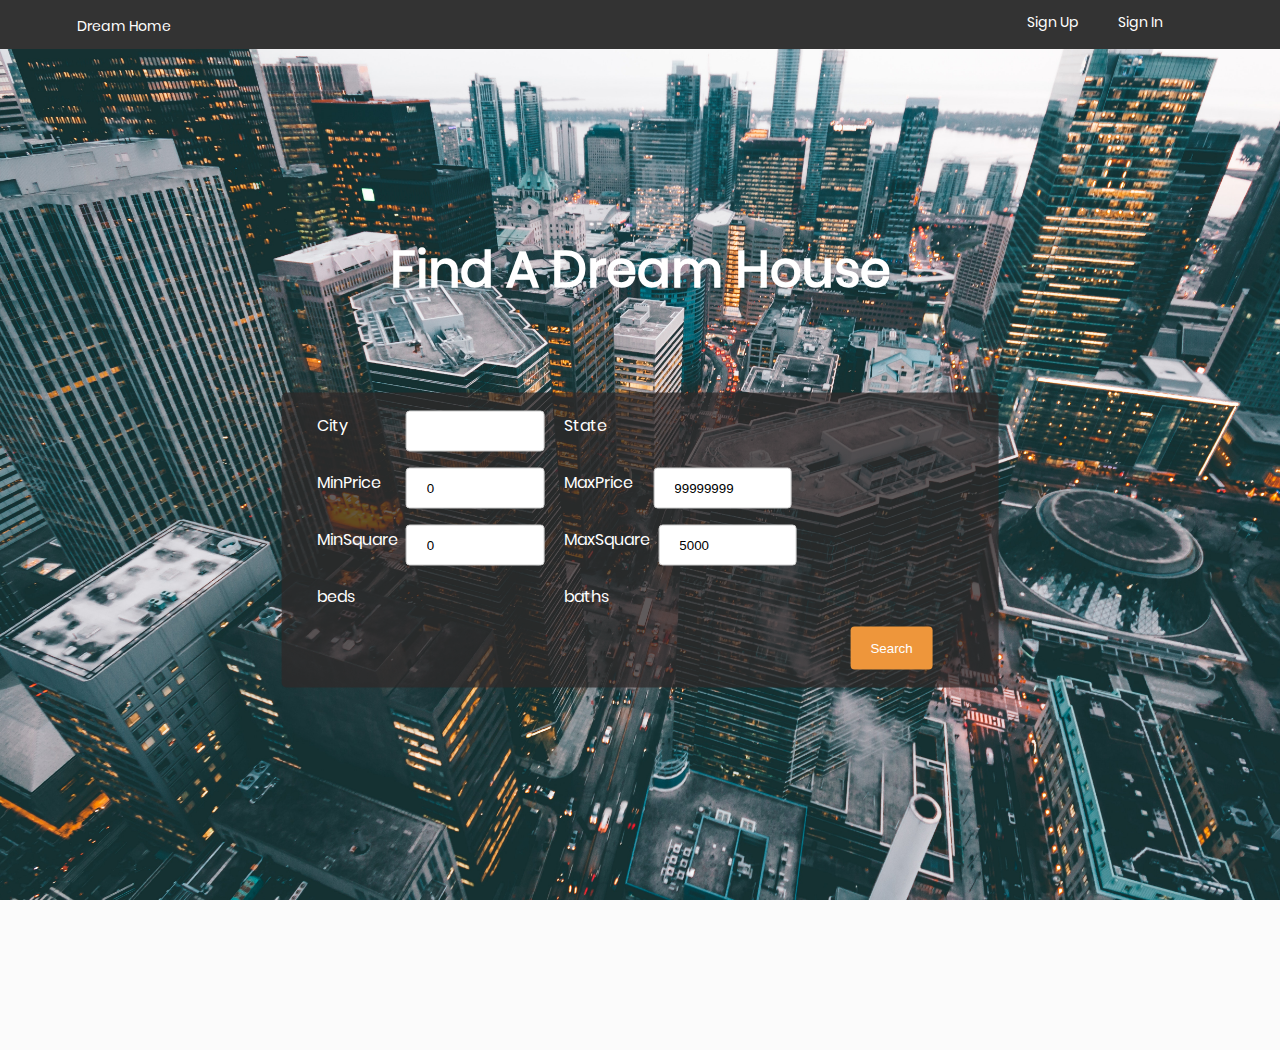
==== commit 47684c11: "jkk" ====
--- a/source/html/index.html
+++ b/source/html/index.html
@@ -17,16 +17,15 @@
   <body onload="generatePagination(5 ,1, 0)">
     <div class="navbar">
       <div class="navlist">
-
           <ul  style="z-index: 99">
             <li class="navitem site-title" ><a href="#"><strong> Dream Home</strong> </a></li>
-            <li class="navitem navlink" id = "before_login_show_sign_in"><a href="login.html">Sign In</a></li> 
+            <li class="navitem navlink" id = "before_login_show_sign_in"><a href="login.html">Sign In</a></li>
             <li class="navitem navlink" id = "before_login_show_sign_up"><a href="signUp.html">Sign Up</a></li>
             <li class="navitem navlink" id = "after_login_show_user_name" style ="display: none">
               <div class="dropdown">
                   <button class="dropbtn"> <a id="user_name" href="#"></a></button>
                   <div class="dropdown-content">
-                      <a id= "logout-btn" href="user_profile.html" >My Profile</a>
+                      <a id= "logout-btn" href="userProfile.html" >My Profile</a>
                       <a id= "logout-btn" href="javascript:void(0);" onclick="logOut()">log out</a>
                   </div>
               </div>
@@ -35,122 +34,115 @@
         </div>
     </div>
     <header class = "banner">
-
       <div class="hero-text">
           <h1 style="font-size:50px"> Find A Dream House</h1>
-      </div> 
-
-      
-        <form id = 'filter'>
+      </div>   
+        <form id = 'filter' class="filter-form">
           <div class="filter-form-container" >
-    		<div class = "box">
-        <label >Zipcode</label> 
-          <input id = 'zipCode' type="text" class="text" value="" onfocus="this.value = '';" onblur="if (this.value == '') {this.value = '';}">
-    		<label >City</label>  
-          <input id = 'city' type="text" class="text" value="" onfocus="this.value = '';" onblur="if (this.value == '') {this.value = '';}">
-    		<label >State</label>
+      		<div class = "box">
+         <label >City</label>  
+            <input id = 'city' type="text" class="text" value="" onfocus="this.value = '';" onblur="if (this.value == '') {this.value = '';}">
+      		<label >State</label>
+            <div class = "custom-select">
+              <select id = "state" style="background-color: white; font-size: 17px; width: 111px; margin-bottom: 8px;">     
+                <option selected="selected" value="Alabama">Alabama</option>
+                <option value="Alaska">Alaska</option>
+                <option value="Arizona">Arizona</option>
+                <option value="Arkansas">Arkansas</option>
+                <option value="California">California</option>
+                <option value="Colorado">Colorado</option>
+                <option value="Connecticut">Connecticut</option>
+                <option value="Delaware">Delaware</option>
+                <option value="District">District Of Columbia</option>
+                <option value="Florida">Florida</option>
+                <option value="Georgia">Georgia</option>
+                <option value="Hawaii">Hawaii</option>
+                <option value="Idaho">Idaho</option>
+                <option value="Illinois">Illinois</option>
+                <option value="Indiana">Indiana</option>
+                <option value="Iowa">Iowa</option>
+                <option value="Kansas">Kansas</option>
+                <option value="Kentucky">Kentucky</option>
+                <option value="Louisiana">Louisiana</option>
+                <option value="Maine">Maine</option>
+                <option value="Maryland">Maryland</option>
+                <option value="Massachusetts">Massachusetts</option>
+                <option value="Michigan">Michigan</option>
+                <option value="Minnesota">Minnesota</option>
+                <option value="Mississippi">Mississippi</option>
+                <option value="Missouri">Missouri</option>
+                <option value="Montana">Montana</option>
+                <option value="Nebraska">Nebraska</option>
+                <option value="Nevada">Nevada</option>
+                <option value="New Hampshire">New Hampshire</option>
+                <option value="New Jersey">New Jersey</option>
+                <option value="New Mexico">New Mexico</option>
+                <option value="New York">New York</option>
+                <option value="North Carolina">North Carolina</option>
+                <option value="North Dakota">North Dakota</option>
+                <option value="Ohio">Ohio</option>
+                <option value="Oklahoma">Oklahoma</option>
+                <option value="Oregon">Oregon</option>
+                <option value="Pennsylvania">Pennsylvania</option>
+                <option value="Rhode Island">Rhode Island</option>
+                <option value="South Carolina">South Carolina</option>
+                <option value="South Dakota">South Dakota</option>
+                <option value="Tennessee">Tennessee</option>
+                <option value="Texas">Texas</option>
+                <option value="Utah">Utah</option>
+                <option value="Vermont">Vermont</option>
+                <option value="Virginia">Virginia</option>
+                <option value="Washington">Washington</option>
+                <option value="West Virginia">West Virginia</option>
+                <option value="Wisconsin">Wisconsin</option>
+                <option value="Wyoming">Wyoming</option>
+              </select>
+            </div>
+          </div>
+          <div class = "box">
+      		  <label> MinPrice</label> 
+            <input id = 'minPrice' type="text" class="text" value="0" onfocus="this.value = '';" onblur="if (this.value == '') {this.value = '';}">
+  <!--         </div>
+          <div class = "box"> -->
+      		<label> MaxPrice</label>  <input id = 'maxPrice' type="text" class="text" value="99999999" onfocus="this.value = '';" onblur="if (this.value == '') {this.value = '';}"><br>
+          </div>
+          <div class = "box">
+      		<label> MinSquare</label> 
+            <input id = 'minSquare' type="text" class="text" value="0" onfocus="this.value = '';" onblur="if (this.value == '') {this.value = '';}">
+    <!--   		</div>
+          <div class = "box"> -->
+          <label> MaxSquare</label>  
+            <input id = 'maxSquare' type="text" class="text" value="5000" onfocus="this.value = '';" onblur="if (this.value == '') {this.value = '';}" style="margin-left: 5px;"><br>
+          </div>
+          <div class = "box">
+      		<label> beds</label>
+          <div class = "custom-select"> 
+            <select id="beds" style="background-color: white; font-size: 17px">
+        		  <option selected="selected" value="1">1</option>
+        		  <option value="2">2</option>
+        		  <option value="3">3</option>
+              <option value="4">4+</option>
+      		  </select>
+          </div>
+
+      		<label> baths</label> 
           <div class = "custom-select">
-            <select id = "state" style="background-color: white; font-size: 17px; width: 111px; margin-bottom: 8px;">     
-              <option value="" selected disabled="disabled">-select-</option>
-              <option value="Alabama">Alabama</option>
-              <option value="Alaska">Alaska</option>
-              <option value="Arizona">Arizona</option>
-              <option value="Arkansas">Arkansas</option>
-              <option value="California">California</option>
-              <option value="Colorado">Colorado</option>
-              <option value="Connecticut">Connecticut</option>
-              <option value="Delaware">Delaware</option>
-              <option value="District">District Of Columbia</option>
-              <option value="Florida">Florida</option>
-              <option value="Georgia">Georgia</option>
-              <option value="Hawaii">Hawaii</option>
-              <option value="Idaho">Idaho</option>
-              <option value="Illinois">Illinois</option>
-              <option value="Indiana">Indiana</option>
-              <option value="Iowa">Iowa</option>
-              <option value="Kansas">Kansas</option>
-              <option value="Kentucky">Kentucky</option>
-              <option value="Louisiana">Louisiana</option>
-              <option value="Maine">Maine</option>
-              <option value="Maryland">Maryland</option>
-              <option value="Massachusetts">Massachusetts</option>
-              <option value="Michigan">Michigan</option>
-              <option value="Minnesota">Minnesota</option>
-              <option value="Mississippi">Mississippi</option>
-              <option value="Missouri">Missouri</option>
-              <option value="Montana">Montana</option>
-              <option value="Nebraska">Nebraska</option>
-              <option value="Nevada">Nevada</option>
-              <option value="New Hampshire">New Hampshire</option>
-              <option value="New Jersey">New Jersey</option>
-              <option value="New Mexico">New Mexico</option>
-              <option value="New York">New York</option>
-              <option value="North Carolina">North Carolina</option>
-              <option value="North Dakota">North Dakota</option>
-              <option value="Ohio">Ohio</option>
-              <option value="Oklahoma">Oklahoma</option>
-              <option value="Oregon">Oregon</option>
-              <option value="Pennsylvania">Pennsylvania</option>
-              <option value="Rhode Island">Rhode Island</option>
-              <option value="South Carolina">South Carolina</option>
-              <option value="South Dakota">South Dakota</option>
-              <option value="Tennessee">Tennessee</option>
-              <option value="Texas">Texas</option>
-              <option value="Utah">Utah</option>
-              <option value="Vermont">Vermont</option>
-              <option value="Virginia">Virginia</option>
-              <option value="Washington">Washington</option>
-              <option value="West Virginia">West Virginia</option>
-              <option value="Wisconsin">Wisconsin</option>
-              <option value="Wyoming">Wyoming</option>
-            </select>
-          </div>
-        </div>
-        <div class = "box">
-    		  <label> MinPrice</label> 
-          <input id = 'minPrice' type="text" class="text" value="" onfocus="this.value = '';" onblur="if (this.value == '') {this.value = '';}">
-<!--         </div>
-        <div class = "box"> -->
-    		<label> MaxPrice</label>  <input id = 'maxPrice' type="text" class="text" value="" onfocus="this.value = '';" onblur="if (this.value == '') {this.value = '';}"><br>
-        </div>
-        <div class = "box">
-    		<label> MinSquare</label> 
-          <input id = 'minSquare' type="text" class="text" value="" onfocus="this.value = '';" onblur="if (this.value == '') {this.value = '';}">
-  <!--   		</div>
-        <div class = "box"> -->
-        <label> MaxSquare</label>  
-          <input id = 'maxSquare' type="text" class="text" value="" onfocus="this.value = '';" onblur="if (this.value == '') {this.value = '';}" style="margin-left: 5px;"><br>
-        </div>
-        <div class = "box">
-    		<label> beds</label>
-        <div class = "custom-select"> 
-          <select id="beds" style="background-color: white; font-size: 17px">
-      		  <option value="" selected disabled="disabled">-select-</option>
-      		  <option value="1">1</option>
-      		  <option value="2">2</option>
-      		  <option value="3">3</option>
-            <option value="4">4+</option>
-    		  </select>
-        </div>
-
-    		<label> baths</label> 
-        <div class = "custom-select">
-          <select id="baths" style="background-color: white; font-size: 17px">
-      		  <option value="0" selected disabled="disabled">-select-</option>
-      		  <option value="1">1</option>
-            <option value="2">2</option>
-            <option value="3">3</option>
-            <option value="4">4+</option>
-    		  </select>
-        </div>
-        </div>
-      <div class = "filter-form-footer">
-        <button class = "filter-form-submit" onclick='filteredSearch()'>Search</button>
-      </div>   		  
+            <select id="baths" style="background-color: white; font-size: 17px">
+                <option selected = "selected" value="1">1</option>
+                <option value="2">2</option>
+                <option value="3">3</option>
+                <option value="4">4+</option>
+      		</select>
+          </div>
+          </div>
+            <button class = "filter-form-submit">Search</button>
     	  </form>
-
+          <div class = "filter-form-footer">
+            
+          </div> 
+         
       </div>
-
+        
 
  </header>
  
@@ -178,8 +170,6 @@
           <button type="button" class="modal-sign-button" onclick="window.location.href='signUp.html'">Sign Up</button>
           <button type="button" class="modal-cancel-button">Cancel</button>
         </div>
-
-
       </div>
     </div>
   </div>
@@ -196,9 +186,7 @@
   </div> 
 </body>
 
-<!--   <script src="https://cdnjs.cloudflare.com/ajax/libs/handlebars.js/4.0.10/handlebars.runtime.js"></script>
-  <script src="/itemTemplate.js"></script>
-  <script src="/itemPhotoTemplate.js"></script> -->
+
   <script src="../../vendor/jquery/jquery-3.2.1.min.js"></script>
   <script src="../../vendor/animsition/js/animsition.min.js"></script>
   <script src="../../vendor/bootstrap/js/popper.js"></script>
@@ -207,8 +195,8 @@
   <script src="../../vendor/daterangepicker/moment.min.js"></script>
   <script src="../../vendor/daterangepicker/daterangepicker.js"></script>
   <script src="../../vendor/countdowntime/countdowntime.js"></script>
+  <script src="../../js/housePagination.js"></script>
+  <script src="../../js/favorite.js"></script>
   <script src="../../js/index.js"></script>
-
-  <script src="../../js/housePagination.js"></script>
   <script src="../../js/customSelect.js"></script>
 </html>
